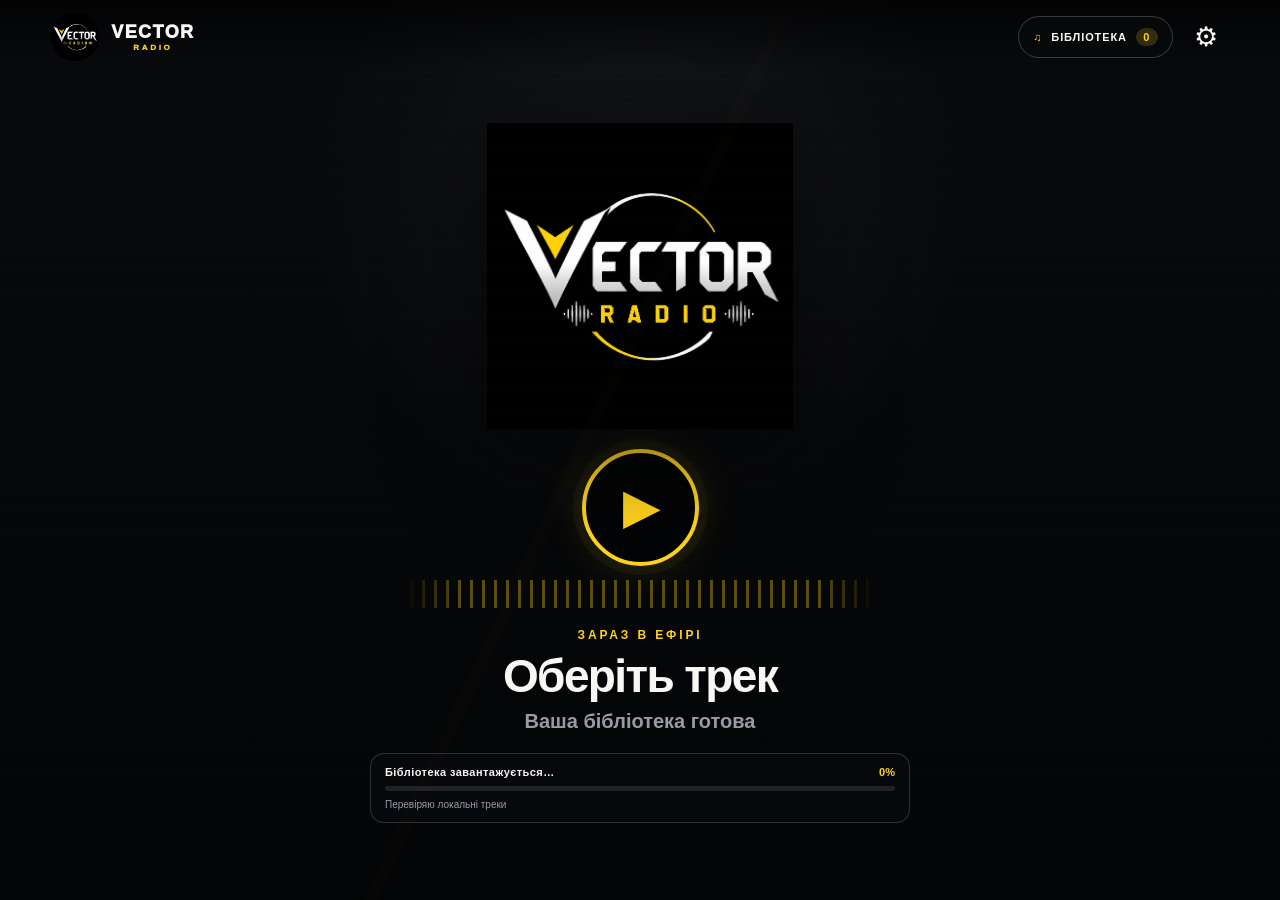
==== ui/index.html @ 93166ab9 "Show library and download status in Vector UI" ====
<!doctype html>
<html lang="uk"><head><meta charset="utf-8"><meta name="viewport" content="width=device-width,initial-scale=1">
<title>Vector Radio</title><link rel="stylesheet" href="style.css?v=auto"><link rel="stylesheet" href="library.css?v=auto"><link rel="stylesheet" href="radio-copy.css?v=auto"><link rel="stylesheet" href="vector.css?v=auto"></head>
<body class="vector-ui">
<div class="app">
  <header class="topbar">
    <button class="brand nav active" data-page="onair" aria-label="Головний екран">
      <img src="assets/vector-radio-logo.png" alt="Vector Radio">
      <span class="brand-text">VECTOR<span>RADIO</span></span>
    </button>
    <div class="top-actions">
      <button class="nav top-library-button" data-page="library" aria-label="Відкрити бібліотеку" title="Бібліотека і завантаження">
        <span class="library-note">♫</span>
        <span>Бібліотека</span>
        <strong id="topLibraryCount">0</strong>
      </button>
      <button class="nav settings-gear" data-page="settings" aria-label="Налаштування" title="Налаштування">⚙</button>
    </div>
  </header>

  <div class="layout">
    <aside class="menu">
      <button class="nav active" data-page="onair"><i>◉</i> ON AIR</button>
      <button class="nav" data-page="library"><i>♫</i> LIBRARY</button>
      <button class="nav" data-page="settings"><i>⚙</i> SETTINGS</button>
      <div class="mini-status">
        <div class="status-pill live"><span></span> STREAM ONLINE</div>
        <div class="status-pill">96 kbps</div>
        <div class="status-pill">44.1 kHz</div>
        <div class="status-pill">AI VOICE ACTIVE</div>
      </div>
    </aside>

    <main class="content">
      <section id="onair" class="page active">
        <div class="hero">
          <div class="hero-main">
            <img class="vector-logo" src="assets/vector-radio-logo.png" alt="Vector Radio">
            <div class="eyebrow">NOW PLAYING</div>
            <div class="play-info">
              <div class="label">Зараз в ефірі</div>
              <div class="track" id="nowTitle">Оберіть трек</div>
              <div class="meta" id="nowArtist">Ваша бібліотека готова</div>
            </div>
            <button class="nav main-library-status" data-page="library" aria-label="Відкрити бібліотеку та стан завантаження">
              <span class="main-library-head">
                <b id="mainDownloadTitle">Бібліотека завантажується…</b>
                <strong id="mainDownloadPercent">0%</strong>
              </span>
              <span class="main-download-meter"><i id="mainDownloadProgressBar"></i></span>
              <small id="mainDownloadDetails">Перевіряю локальні треки</small>
            </button>
            <div class="player-panel">
              <div class="progress" id="progress"><i></i></div>
              <div class="player-controls">
                <button class="round" id="prev">‹</button>
                <button class="round play" id="play">▶</button>
                <button class="round" id="next">›</button>
              </div>
              <div class="player-meta">
                <div class="times"><span id="elapsed">0:00</span><span>LIVE</span></div>
                <label class="volume-label">VOL <input id="volume" type="range" min="0" max="100" value="75"></label>
              </div>
            </div>
            <p class="sub">Професійний радіопродукт з AI ведучим, чергою треків і живим потоком.</p>
          </div>
          <div class="hero-side">
            <div class="record"><span class="record-tag" id="coverRank">LIVE</span></div>
            <div class="ai-panel">
              <div class="ai-panel-head">AI DJ STATUS</div>
              <ul>
                <li>● Voice ready</li>
                <li>● Queue prepared <span id="statusQueueCount">0</span> tracks</li>
                <li>● Story generated</li>
                <li>● Weather connected</li>
                <li id="safetyStatus">● Watchdog armed</li>
              </ul>
            </div>
          </div>
        </div>

        <div class="studio-grid">
          <section class="panel upcoming">
            <h3>Наступні треки</h3>
            <div class="minilist" id="queue"></div>
          </section>

          <section class="panel host-panel">
            <h3>AI Host</h3>
            <div class="script" id="intro">«Тут зʼявиться коротка підводка до наступного треку.»</div>
            <div class="quick">
              <button id="generate">✦ Нова підводка</button>
              <button id="shuffle">→ Skip segment</button>
              <button id="queueCorrection">! Виправлення</button>
              <button id="technicalPause">⚠ Техпауза</button>
            </div>
          </section>
        </div>

        <section class="panel rundown-panel">
          <div class="rundown-head">
            <div>
              <h3>Пілотна година · Rundown</h3>
              <p id="rundownMeta" class="hint">Завантажую ефірний годинник…</p>
            </div>
            <strong id="rundownAccuracy">HARD —</strong>
          </div>
          <div id="rundown" class="rundown-grid"></div>
        </section>
      </section>

      <section id="library" class="page">
        <div class="pageHeader">
          <div>
            <small>AI-БІБЛІОТЕКА</small>
            <h2>Бібліотека <sup id="libraryCount">0</sup></h2>
            <p id="aiLibraryStatus" class="libraryStatus">AI добирає відомі треки за стилем станції</p>
          </div>
          <button id="refreshAiLibrary" class="primary">↻ Оновити AI-бібліотеку</button>
        </div>
        <div class="libraryDashboard">
          <article class="libraryMonitor">
            <div class="monitorHead">
              <span>ПОШУК І ЗАВАНТАЖЕННЯ</span>
              <strong id="downloadProgressPercent">0%</strong>
            </div>
            <div class="downloadMeter" aria-label="Прогрес завантаження треку">
              <i id="downloadProgressBar"></i>
            </div>
            <p id="downloadProgressText">Очікую на пошук наступного треку</p>
            <small id="downloadProgressDetails">Автоматичне поповнення бібліотеки ввімкнено</small>
          </article>
          <article class="libraryMonitor librarySummary">
            <div class="monitorHead"><span>ЛОКАЛЬНО ГОТОВО</span><strong id="libraryReadyCount">0</strong></div>
            <p id="librarySizeText">0 треків · 0 Б</p>
            <small>Ці файли вже завантажені й можуть відтворюватися без повторного пошуку.</small>
          </article>
          <article class="libraryMonitor updateMonitor">
            <div class="monitorHead"><span>ОНОВЛЕННЯ ПРОГРАМИ</span><strong id="appVersionLabel">—</strong></div>
            <div class="downloadMeter"><i id="updateProgressBar"></i></div>
            <p id="updateProgressText">Перевіряю версію…</p>
            <button id="applyUpdate" class="updateButton" hidden>Встановити оновлення</button>
          </article>
        </div>
        <div class="table">
          <div class="tr th"><span>#</span><span>ТРЕК</span><span>ДЖЕРЕЛО</span><span>ТАЙМІНГ</span><span>STORY</span><span>ВИМОВА</span><span></span></div>
          <div id="trackTable"></div>
          <div class="loadMore"><button id="loadMore">Показати ще</button></div>
        </div>
      </section>

      <section id="settings" class="page">
        <div class="pageHeader">
          <div>
            <small>VECTOR RADIO</small>
            <h2>Налаштування</h2>
            <p class="hint">Лише ключі AI та музичний стиль станції.</p>
          </div>
          <div class="settingsSaveBox">
            <pre id="settingsLog" class="hint"></pre>
            <button id="saveSettings" class="primary">Зберегти</button>
          </div>
        </div>
        <div class="settingsGrid">
          <article class="simple-settings-card">
            <h3>API-ключі</h3>
            <p class="hint">Вставте вміст TXT або виберіть файл. Потрібен хоча б один ключ: NVIDIA чи OpenRouter.</p>
            <textarea id="apiTextInput" rows="5" spellcheck="false" placeholder="NVIDIA_API_KEY=nvapi-...&#10;OPENROUTER_API_KEY=sk-or-v1-..."></textarea>
            <div class="simple-actions">
              <label class="file-button" for="apiFileInput">Вибрати TXT</label>
              <input id="apiFileInput" type="file" accept=".txt,text/plain" hidden>
              <button id="importApiText" type="button">Перевірити й зберегти</button>
            </div>
            <p id="apiImportStatus" class="hint">Ключі зберігаються локально й не показуються повторно.</p>
            <details class="api-help">
              <summary>Де взяти API-ключі та який формат TXT?</summary>
              <p><a href="https://build.nvidia.com/" target="_blank" rel="noreferrer">NVIDIA API Catalog</a>: оберіть модель → <b>Get API Key</b>.</p>
              <p><a href="https://openrouter.ai/settings/keys" target="_blank" rel="noreferrer">OpenRouter Keys</a>: створіть звичайний API key для completions.</p>
              <pre>NVIDIA_API_KEY=nvapi-ваш_ключ
OPENROUTER_API_KEY=sk-or-v1-ваш_ключ</pre>
              <p>Можна залишити лише один рядок. Не додавайте цей TXT до Git.</p>
            </details>

            <h3>Стиль радіо</h3>
            <label>Жанр, епоха й настрій
              <textarea id="simpleStationPrompt" rows="5" placeholder="Наприклад: сучасний український alternative rock, енергійно, без попси й каверів"></textarea>
            </label>
            <p class="hint">Після зміни стилю AI-бібліотека перебудується; особистість ведучого Адама Вектора не змінюється.</p>
            <h3>Пошук треків</h3>
            <label>Автоматичне поповнення бібліотеки
              <select id="simpleDiscoveryEnabled" data-setting="dynamic_discovery_enabled">
                <option value="1">Увімкнено</option>
                <option value="0">Вимкнено — лише локальна музика</option>
              </select>
            </label>
            <p class="hint">Після встановлення патча пошук запускається автоматично. Vector Radio зберігає знайдені композиції локально; використовуйте лише дозволені вам джерела та дотримуйтеся умов відповідних сервісів.</p>
          </article>
          <article>
            <h3>Радіостанція</h3>
            <label>Назва<input data-setting="station_name"></label>
            <label>Імʼя ведучого<input data-setting="host_name"></label>
            <label>Ротація<select data-setting="rotation"><option value="random">По настрою без повторів</option><option value="weighted">Розумний настрій</option></select></label>
            <label>Ведучий говорить<select data-setting="host_every"><option value="1">Перед кожною піснею</option><option value="3">Кожні 3 треки</option><option value="5">Кожні 5 треків</option></select></label>
          </article>
          <article>
            <h3>NVIDIA NIM</h3>
            <label>NVIDIA API key<input type="password" data-setting="nvidia_api_key" placeholder="Автоматично з api.txt"></label>
            <label>Модель<input data-setting="nvidia_model"></label>
            <label>YouTube Data API key<input type="password" data-setting="youtube_api_key" placeholder="Автоматично з api.txt"></label>
            <p id="nvidiaStatus" class="hint">Перевіряю NVIDIA API key…</p>
            <p id="youtubeStatus" class="hint">Перевіряю YouTube API key…</p>
            <p class="hint">Hosted Qwen завершив роботу 27.07.2026, тому використовується доступний NVIDIA Nemotron. Якщо API недоступний, ефір озвучує коротку локальну резервну підводку.</p>
          </article>
        </div>
      </section>
    </main>
  </div>
</div>
<div id="toast" role="status" aria-live="polite"></div><script src="app.js?v=auto"></script>
</body></html>
---- ui/style.css ----
:root{
  --paper:#eee6d2;
  --ink:#11110f;
  --red:#d92e16;
  --red2:#ef4a23;
  --muted:#766e61;
  --line:#25231f;
  --panel:#e7deca;
  --panel-2:#2f2c29;
  --panel-dark:#11110f;
  --bg:#15120f;
  --text:#11110f;
  --accent:#d92e16;
  --accent-strong:#ef4a23;
  --card:#fff6e8;
  --shadow-sm:3px 3px 0 var(--ink);
  --shadow-md:5px 5px 0 var(--ink);
  --shadow-lg:8px 8px 0 var(--ink);
  --sans:'Inter','IBM Plex Sans','Segoe UI',Arial,sans-serif;
  --display:'Inter','IBM Plex Sans','Segoe UI',Arial,sans-serif;
}

*{box-sizing:border-box}
html,body{margin:0;height:100%;overflow:hidden;background:var(--bg);color:var(--ink);font-family:var(--sans)}
button,input,select,textarea{font:inherit}
button{color:inherit}

body{padding:14px;display:flex}
.app{
  width:min(1440px,100%);
  height:100%;
  margin:auto;
  background:var(--paper);
  border:5px solid var(--ink);
  box-shadow:0 24px 80px rgba(0,0,0,.6);
  position:relative;
  display:flex;
  flex-direction:column;
  overflow:hidden;
}
.app:before{
  content:"";
  position:absolute;
  inset:0;
  pointer-events:none;
  opacity:.17;
  background-image:repeating-linear-gradient(0deg,transparent 0 3px,#000 4px,transparent 5px),radial-gradient(circle at 20% 10%,rgba(0,0,0,.13) 0 1px,transparent 2px);
  mix-blend-mode:multiply;
  z-index:5;
}

/* ---- buttons: flat poster style, hard offset shadow on hover ---- */
.iconbtn,.livebtn,.menu .nav,.round,.primary,.quick button,.loadMore button,.badge{
  border:3px solid var(--ink);
  background:transparent;
  color:var(--ink);
  font-weight:900;
  text-transform:uppercase;
  cursor:pointer;
  transition:transform .12s ease,box-shadow .12s ease,background-color .12s ease,color .12s ease;
}
.iconbtn:hover,.livebtn:hover,.menu .nav:hover,.round:hover,.quick button:hover,.loadMore button:hover,.badge:hover{
  transform:translate(-2px,-2px);
  box-shadow:var(--shadow-sm);
}
.iconbtn:active,.livebtn:active,.round:active,.quick button:active,.loadMore button:active,.badge:active{
  transform:translate(0,0);
  box-shadow:none;
}

.topbar{
  flex:0 0 auto;
  height:60px;
  display:flex;
  align-items:center;
  justify-content:space-between;
  border-bottom:4px solid var(--ink);
  padding:0 20px;
  position:relative;
  z-index:2;
}
.brand{display:flex;align-items:center;gap:12px}
.mark{
  width:38px;height:24px;
  background:var(--red);
  clip-path:polygon(0 37%,62% 0,48% 32%,100% 18%,39% 100%,51% 55%);
  display:grid;
  place-items:center;
  color:#fff;
  font-weight:900;
}
.brand-text{font-weight:1000;letter-spacing:-1px;font-size:20px;text-transform:uppercase;line-height:1}
.brand-text span{display:block;font-size:9px;letter-spacing:.18em;color:var(--muted);margin-top:3px}
.top-actions{display:flex;align-items:center;gap:8px}
.iconbtn,.livebtn{
  height:36px;
  padding:0 14px;
  font-size:11px;
  letter-spacing:.04em;
}
.livebtn{background:var(--red);color:#fff;display:flex;align-items:center;gap:8px}
.livebtn span{width:7px;height:7px;border-radius:50%;background:#fff;display:inline-block;animation:pulse 1.4s infinite}
@keyframes pulse{0%,100%{opacity:1}50%{opacity:.25}}

.layout{flex:1;display:grid;grid-template-columns:188px minmax(0,1fr);min-height:0;position:relative;z-index:1}
.menu{display:flex;flex-direction:column;gap:8px;padding:14px 10px;background:var(--panel);border-right:4px solid var(--ink);width:188px;min-height:0}
.menu .nav{display:flex;align-items:center;gap:10px;padding:9px 12px;font-size:11px}
.menu .nav.active{background:var(--ink);color:var(--paper);transform:none;box-shadow:none}
.mini-status{margin-top:auto;display:grid;gap:6px;padding-top:10px;border-top:1px solid rgba(17,17,15,.18)}
.status-pill{display:flex;align-items:center;gap:8px;padding:8px 10px;border:2px solid var(--ink);background:#f7efe1;font-size:10px;font-weight:800;color:var(--ink)}
.status-pill.live span{display:inline-block;width:7px;height:7px;border-radius:50%;background:var(--red)}

.content{padding:16px 18px;display:flex;flex-direction:column;min-height:0;overflow:hidden}
.page{display:none;min-height:0}
.page.active{display:flex;flex-direction:column;min-height:0;height:100%;gap:14px}

#onair.page.active{display:grid;grid-template-rows:minmax(0,1.3fr) minmax(0,1fr);gap:14px;height:100%}

.hero{display:grid;grid-template-columns:1.3fr 0.9fr;gap:18px;position:relative;overflow:hidden;padding:18px 20px;border:3px solid var(--ink);background:linear-gradient(180deg,#f6efe5 0,#e8dac4 100%);min-height:0}
.hero-main{display:flex;flex-direction:column;gap:12px;z-index:1;min-height:0}
.hero-side{display:flex;flex-direction:column;justify-content:flex-start;align-items:center;gap:12px;position:relative;min-height:0}
.hero-side:before{content:"";position:absolute;right:-50px;top:-30px;width:230px;height:230px;border-radius:50%;background:repeating-conic-gradient(from 8deg,var(--red2) 0deg 12deg,transparent 12deg 28deg);opacity:.3;z-index:0;pointer-events:none}
.eyebrow{font-size:10px;font-weight:900;letter-spacing:.24em;text-transform:uppercase;color:var(--ink)}
.play-info{background:var(--card);border:3px solid var(--ink);box-shadow:var(--shadow-md);padding:14px 16px}
.play-info .label{font-size:10px;font-weight:900;letter-spacing:.18em;text-transform:uppercase;color:var(--muted)}
.play-info .track{margin-top:6px;font-size:clamp(18px,2vw,26px);line-height:1.08;font-weight:900;text-transform:none;letter-spacing:-.02em;color:var(--ink)}
.play-info .meta{margin-top:5px;font-size:13px;font-weight:800;color:var(--muted)}
.player-panel{display:grid;gap:12px;background:var(--card);border:3px solid var(--ink);box-shadow:var(--shadow-md);padding:14px 16px}
.player-controls{display:flex;align-items:center;justify-content:center;gap:14px}
.round{width:44px;height:44px;border-radius:50%;font-size:16px;display:grid;place-items:center;background:var(--paper);box-shadow:var(--shadow-sm)}
.player-controls .round.play{width:56px;height:56px;background:var(--ink);color:var(--paper);font-size:20px}
.player-meta{display:grid;grid-template-columns:auto 1fr;align-items:center;gap:16px}
.progress{height:8px;background:#e5d7c1;overflow:hidden;border:2px solid var(--ink)}
.progress i{display:block;width:0;height:100%;background:var(--ink);}
.times{display:flex;gap:10px;color:var(--ink);font-size:10px;letter-spacing:.1em;text-transform:uppercase}
.volume-label{display:flex;align-items:center;gap:10px;color:var(--ink);font-size:10px;font-weight:800}
.volume-label input{width:140px}
.sub{margin:0;font-size:11px;line-height:1.4;color:var(--muted);font-weight:700}
.record{width:clamp(96px,15vw,160px);aspect-ratio:1;border-radius:50%;background:radial-gradient(circle,#efe4c6 0 13%,#111 13.5% 16%,#eae0c8 16.5% 17.5%,#111 18% 100%);box-shadow:0 12px 24px rgba(0,0,0,.22);z-index:2;position:relative}
.record:before{content:"";position:absolute;inset:16%;border-radius:50%;background:repeating-radial-gradient(circle,#111 0 3px,#1c1c1b 4px,#111 7px);mask:radial-gradient(circle,transparent 0 21%,#000 22%);opacity:.75}
.record:after{content:"";position:absolute;width:10px;height:10px;border-radius:50%;background:#111;left:50%;top:50%;transform:translate(-50%,-50%)}
.record-tag{position:absolute;left:8px;top:8px;padding:5px 9px;background:var(--ink);color:var(--paper);font-size:9px;font-weight:900;letter-spacing:.14em;z-index:3}
.ai-panel{background:var(--card);border:3px solid var(--ink);box-shadow:var(--shadow-md);padding:14px 16px;display:flex;flex-direction:column;gap:10px;flex:1;min-height:0;width:100%;overflow-y:auto;position:relative;z-index:1}
.ai-panel-head{font-size:11px;font-weight:900;letter-spacing:.2em;text-transform:uppercase;color:var(--ink)}
.ai-panel ul{list-style:none;margin:0;padding:0;display:grid;gap:8px}
.ai-panel li{font-size:12px;font-weight:800;color:var(--ink)}

.studio-grid{display:grid;grid-template-columns:1.1fr 0.9fr;gap:14px;min-height:0}
.panel{background:var(--card);border:3px solid var(--ink);box-shadow:var(--shadow-md);padding:14px 16px;display:flex;flex-direction:column;min-height:0}
.panel h3{margin:0 0 10px;font-size:12px;font-weight:900;letter-spacing:.16em;text-transform:uppercase;color:var(--ink)}
.host-panel .script{margin-bottom:14px;border-left-color:var(--red)}
.quick{display:grid;grid-template-columns:1fr 1fr;gap:10px;margin-top:auto}
.quick button{min-height:52px;font-size:11px}
.quick button:hover{background:var(--ink);color:var(--paper)}
.bottom-strip{display:none}

.script{font-family:Georgia,serif;font-size:13px;line-height:1.45;font-weight:700;background:var(--card);border:2px solid rgba(17,17,15,.18);border-left:6px solid var(--red);padding:10px 12px}
.minilist{display:flex;flex-direction:column;gap:8px;flex:1;min-height:0;overflow-y:auto}
.queueItem{display:grid;grid-template-columns:26px 1fr auto;gap:10px;align-items:center;padding:8px 10px;border:2px solid var(--ink);background:var(--card)}
.queueItem .num{font-weight:900;font-size:11px}
.queueItem b{display:block;font-size:12px;text-transform:uppercase}
.queueItem small{display:block;color:var(--muted);font-weight:700;font-size:10px;margin-top:2px}
.queueItem button{width:30px;height:30px;border-radius:50%;border:2px solid var(--ink);background:transparent;font-size:11px;cursor:pointer;transition:transform .12s ease,background-color .12s ease,color .12s ease}
.queueItem button:hover{background:var(--ink);color:var(--paper)}

.rundown-panel{margin-top:14px;min-height:0}
.rundown-head{display:flex;justify-content:space-between;gap:18px;align-items:flex-start;margin-bottom:10px}
.rundown-head h3{margin-bottom:3px}
.rundown-head p{margin:0}
.rundown-head strong{font-size:10px;letter-spacing:.1em;border:2px solid var(--ink);padding:5px 8px;white-space:nowrap}
.rundown-grid{display:grid;grid-template-columns:repeat(4,minmax(0,1fr));gap:8px}
.rundown-item{position:relative;border:2px solid rgba(17,17,15,.24);background:var(--card);padding:8px 9px;min-height:74px}
.rundown-item.current{border-color:var(--red);box-shadow:inset 4px 0 0 var(--red)}
.rundown-item.hard::after{content:'HARD';position:absolute;top:6px;right:6px;font-size:8px;font-weight:900;color:var(--red);letter-spacing:.1em}
.rundown-item time{font:900 10px/1 var(--mono,monospace);color:var(--red)}
.rundown-item b{display:block;padding-right:35px;margin-top:5px;font-size:10px;text-transform:uppercase}
.rundown-item small{display:block;margin-top:4px;color:var(--muted);font-size:9px;line-height:1.25}
.rundown-item .event{color:var(--ink);font-weight:900}
@media(max-width:900px){.rundown-grid{grid-template-columns:repeat(2,minmax(0,1fr))}}
@media(max-width:560px){.rundown-grid{grid-template-columns:1fr}}

.pageHeader{display:flex;align-items:flex-end;justify-content:space-between;gap:20px;flex:0 0 auto}
.pageHeader small{color:var(--muted);letter-spacing:.16em;font-size:9px;text-transform:uppercase}
.pageHeader h2{margin:0;font-size:26px;line-height:1.05;text-transform:uppercase;letter-spacing:-.05em}
.pageHeader p{margin:6px 0 0;color:var(--muted);font-size:12px;max-width:660px}

.settingsSaveBox{display:flex;flex-direction:column;align-items:flex-end;gap:6px}
#settingsLog{margin:0;max-width:360px;max-height:110px;overflow:auto;white-space:pre-wrap;font:11px/1.4 var(--sans,monospace);color:var(--muted);text-align:left;background:transparent}
#settingsLog:empty{display:none}

.sectionHead{display:flex;align-items:end;justify-content:space-between;margin-bottom:16px}
.sectionHead h2{margin:5px 0 0;font:800 32px/1 var(--display);letter-spacing:-.06em}
.sectionHead sup{color:var(--muted);font:600 12px var(--sans);vertical-align:top}
.libraryStatus{max-width:760px;margin:6px 0 0;color:var(--muted);font-size:11px;line-height:1.4}.libraryStatus.busy{color:var(--accent-strong)}.libraryStatus.error{color:#b21f1f}

.primary{padding:10px 16px!important;border:3px solid var(--ink)!important;background:var(--red)!important;color:#fff!important;font-weight:900!important;text-transform:uppercase;cursor:pointer;box-shadow:var(--shadow-sm)!important;transition:transform .12s ease,box-shadow .12s ease!important}
.primary:hover:not(:disabled){transform:translate(-2px,-2px);box-shadow:var(--shadow-md)!important}
.primary:active:not(:disabled){transform:translate(0,0);box-shadow:none!important}
.primary:disabled{cursor:wait;opacity:.65}

.table{flex:1;min-height:0;overflow-y:auto;border:3px solid var(--ink);background:var(--card)}
.tr{display:grid;align-items:center;gap:10px;padding:9px 14px;border-bottom:1px solid rgba(17,17,15,.16);font-size:12px}
.tr:last-child{border-bottom:0}
.tr.th{position:sticky;top:0;z-index:1;background:var(--ink);color:var(--paper);font-weight:900;text-transform:uppercase;font-size:10px;letter-spacing:.06em;padding:10px 14px}
.tr .track b{display:block;font-size:12px;text-transform:none}
.tr .track small{display:block;color:var(--muted);font-size:10px;font-weight:700;margin-top:2px}
.badge{padding:6px 9px;font-size:9px;letter-spacing:.02em;white-space:nowrap}
.badge.ready{background:var(--ink);color:var(--paper)}
.loadMore{padding:10px;text-align:center;flex:0 0 auto}
.loadMore button{padding:8px 18px;font-size:11px}

.settingsGrid{flex:1;min-height:0;overflow-y:auto;display:grid;grid-template-columns:1fr 1fr;gap:14px;align-content:start}
.settingsGrid article{padding:16px 18px;background:var(--card);border:3px solid var(--ink);box-shadow:var(--shadow-md)}
.settingsGrid h3{margin:0 0 14px;font:900 15px var(--sans);letter-spacing:-.02em;text-transform:uppercase;color:var(--ink)}
.settingsGrid label{display:grid;gap:6px;margin:11px 0;color:var(--ink);font-size:12px;font-weight:700}
.settingsGrid output{color:var(--accent-strong);font-weight:900}
.settingsGrid input,.settingsGrid select,.settingsGrid textarea,textarea{width:100%;padding:9px 10px;border:2px solid var(--ink);background:#fff9ee;color:var(--ink);font:12px var(--sans);outline:none}
.settingsGrid input:focus,.settingsGrid select:focus,.settingsGrid textarea:focus{border-color:var(--red);box-shadow:0 0 0 3px rgba(217,46,22,.14)}
input[type=range]{padding:0;accent-color:var(--red)}
.hint{padding-top:10px;border-top:1px solid #d2c5ae;color:var(--muted);font-size:11px;line-height:1.5}

#toast{position:fixed;left:50%;bottom:22px;transform:translate(-50%,16px);background:var(--ink);color:var(--paper);padding:11px 18px;border:3px solid var(--ink);font-weight:900;font-size:11px;text-transform:uppercase;letter-spacing:.04em;opacity:0;pointer-events:none;transition:.22s ease;z-index:50;box-shadow:var(--shadow-md)}
#toast.show{opacity:1;transform:translate(-50%,0)}

@media(max-width:1120px){
  #onair.page.active{grid-template-rows:minmax(0,1.15fr) minmax(0,1fr)}
  .hero{grid-template-columns:1fr;overflow-y:auto}
  .hero-side{flex-direction:row;align-items:center}
  .record{width:90px}
  .ai-panel{max-height:none}
  .studio-grid{grid-template-columns:1fr}
  .settingsGrid{grid-template-columns:1fr}
}
@media(max-width:900px){
  body{padding:8px}
  .app{border-width:3px}
  .topbar{padding:0 12px}
  .brand-text{font-size:17px}
  .layout{grid-template-columns:1fr}
  .menu{flex-direction:row;overflow-x:auto;padding:10px;gap:8px;width:auto}
  .menu .nav{flex:1 0 auto;min-width:110px}
  .mini-status{display:none}
}
---- ui/library.css ----
.sectionHead sup {
  color: var(--muted);
  font: 500 12px Manrope, sans-serif;
  vertical-align: top;
}

.libraryDashboard {
  display: grid;
  grid-template-columns: minmax(260px, 1.35fr) minmax(190px, .75fr) minmax(230px, .9fr);
  gap: 10px;
  flex: 0 0 auto;
}

.libraryMonitor {
  min-width: 0;
  padding: 11px 12px;
  color: var(--ink);
  background: var(--card);
  border: 3px solid var(--ink);
  box-shadow: var(--shadow-sm);
}

.monitorHead {
  display: flex;
  align-items: center;
  justify-content: space-between;
  gap: 12px;
  font-size: 9px;
  font-weight: 900;
  letter-spacing: .08em;
}

.monitorHead strong {
  color: var(--red);
  white-space: nowrap;
}

.downloadMeter {
  height: 8px;
  margin: 9px 0 7px;
  overflow: hidden;
  background: #e5d7c1;
  border: 2px solid var(--ink);
}

.downloadMeter i {
  display: block;
  width: 0;
  height: 100%;
  background: var(--red);
  transition: width .25s ease;
}

.libraryMonitor p {
  margin: 0;
  overflow: hidden;
  font-size: 11px;
  font-weight: 800;
  line-height: 1.35;
  text-overflow: ellipsis;
  white-space: nowrap;
}

.libraryMonitor small {
  display: block;
  margin-top: 4px;
  color: var(--muted);
  font-size: 9px;
  line-height: 1.35;
}

.updateButton {
  width: 100%;
  margin-top: 7px;
  padding: 7px 9px;
  color: #fff;
  background: var(--red);
  border: 2px solid var(--ink);
  font-size: 9px;
  font-weight: 900;
  text-transform: uppercase;
  cursor: pointer;
}

.updateButton[hidden] { display: none; }

@media (max-width: 1120px) {
  .libraryDashboard { grid-template-columns: 1fr 1fr; }
  .updateMonitor { grid-column: 1 / -1; }
}

@media (max-width: 700px) {
  .libraryDashboard { grid-template-columns: 1fr; }
  .updateMonitor { grid-column: auto; }
}

.loadMore {
  padding: 16px;
  text-align: center;
  border-top: 1px solid var(--line);
}

.loadMore button {
  padding: 9px 20px;
  color: #d9dde0;
  background: #1c2228;
  border: 1px solid #303842;
  border-radius: 6px;
  cursor: pointer;
}

.loadMore button[hidden] {
  display: none;
}

#playerWrap {
  position: absolute;
  inset: 0;
  z-index: 4;
  width: auto;
  height: auto;
  opacity: 0;
  pointer-events: none;
  background: #000;
  transition: opacity .25s;
}

#playerWrap.active {
  opacity: 1;
  pointer-events: auto;
}

#playerWrap iframe {
  width: 100%;
  height: 100%;
  border: 0;
}

.cover:has(#playerWrap.active)::after,
.cover:has(#playerWrap.active) > .orb,
.cover:has(#playerWrap.active) > #coverRank {
  opacity: 0;
  pointer-events: none;
}
---- ui/radio-copy.css ----
.tr {
  grid-template-columns: 52px minmax(220px, 1fr) 112px 100px 100px 105px 82px;
}

@media (max-width: 900px) {
  .tr {
    grid-template-columns: 40px 1fr 90px 80px;
  }

  .tr > :nth-child(4),
  .tr > :nth-child(5),
  .tr > :nth-child(6) {
    display: none;
  }
}
---- ui/vector.css ----
:root {
  --vector-bg: #050607;
  --vector-panel: #0d0f12;
  --vector-line: #252a31;
  --vector-text: #f7f7f4;
  --vector-muted: #969ca5;
  --vector-yellow: #ffd21c;
  --vector-yellow-soft: rgba(255, 210, 28, .18);
}

html,
body.vector-ui {
  min-width: 0;
  background: var(--vector-bg);
  color: var(--vector-text);
}

body.vector-ui {
  padding: 0;
  background:
    radial-gradient(circle at 50% 22%, rgba(255, 255, 255, .055), transparent 35%),
    linear-gradient(180deg, #080a0d 0%, #030405 100%);
}

.vector-ui .app {
  width: 100%;
  height: 100%;
  max-width: none;
  border: 0;
  box-shadow: none;
  background: transparent;
}

.vector-ui .app::before {
  opacity: .16;
  mix-blend-mode: screen;
  background-image:
    linear-gradient(115deg, transparent 0 46%, rgba(255, 210, 28, .05) 46.2% 46.8%, transparent 47%),
    repeating-linear-gradient(0deg, transparent 0 4px, rgba(255, 255, 255, .015) 5px, transparent 6px);
}

.vector-ui .topbar {
  height: 74px;
  padding: 10px clamp(18px, 4vw, 54px);
  border: 0;
  background: linear-gradient(180deg, rgba(0, 0, 0, .72), transparent);
  z-index: 10;
}

.vector-ui .brand {
  appearance: none;
  border: 0;
  background: transparent;
  color: var(--vector-text);
  padding: 0;
  cursor: pointer;
}

.vector-ui .brand img {
  width: 48px;
  height: 48px;
  object-fit: cover;
  border-radius: 50%;
}

.vector-ui .brand-text {
  color: var(--vector-text);
  letter-spacing: .08em;
  font-size: 18px;
}

.vector-ui .brand-text span {
  color: var(--vector-yellow);
  letter-spacing: .34em;
  font-size: 8px;
}

.vector-ui .settings-gear {
  width: 46px;
  height: 46px;
  display: grid;
  place-items: center;
  border: 1px solid transparent;
  border-radius: 50%;
  background: transparent;
  color: var(--vector-text);
  font-size: 27px;
  line-height: 1;
  cursor: pointer;
  transition: color .18s ease, border-color .18s ease, transform .18s ease;
}

.vector-ui .settings-gear:hover,
.vector-ui .settings-gear.active {
  color: var(--vector-yellow);
  border-color: var(--vector-yellow);
  transform: rotate(20deg);
}

.vector-ui .top-actions {
  display: flex;
  align-items: center;
  gap: 10px;
}

.vector-ui .top-library-button {
  min-height: 42px;
  display: inline-flex;
  align-items: center;
  gap: 9px;
  padding: 0 14px;
  border: 1px solid rgba(255, 255, 255, .2);
  border-radius: 999px;
  background: rgba(8, 10, 12, .7);
  color: var(--vector-text);
  font-size: 11px;
  font-weight: 900;
  letter-spacing: .08em;
  text-transform: uppercase;
  cursor: pointer;
}

.vector-ui .top-library-button .library-note,
.vector-ui .top-library-button strong {
  color: var(--vector-yellow);
}

.vector-ui .top-library-button strong {
  min-width: 22px;
  padding: 3px 6px;
  border-radius: 999px;
  background: var(--vector-yellow-soft);
  text-align: center;
}

.vector-ui .top-library-button:hover,
.vector-ui .top-library-button.active {
  border-color: var(--vector-yellow);
  color: var(--vector-yellow);
}

.vector-ui .layout {
  display: block;
  min-height: 0;
}

.vector-ui .menu {
  display: none;
}

.vector-ui .content {
  height: 100%;
  padding: 0 clamp(18px, 4vw, 54px) 28px;
}

.vector-ui #onair.page.active {
  display: block;
  height: 100%;
}

.vector-ui .hero {
  display: block;
  width: 100%;
  height: 100%;
  padding: clamp(8px, 2vh, 24px) 18px 18px;
  overflow-y: auto;
  border: 0;
  background: transparent;
}

.vector-ui .hero-main {
  width: min(760px, 100%);
  min-height: 100%;
  margin: 0 auto;
  display: flex;
  align-items: center;
  justify-content: center;
  gap: clamp(12px, 2.2vh, 25px);
  text-align: center;
}

.vector-ui .vector-logo {
  display: block;
  order: 1;
  width: min(610px, 77vw);
  max-height: 34vh;
  object-fit: contain;
  filter: drop-shadow(0 20px 48px rgba(0, 0, 0, .64));
}

.vector-ui .eyebrow,
.vector-ui .sub,
.vector-ui .hero-side,
.vector-ui .studio-grid,
.vector-ui .rundown-panel {
  display: none !important;
}

.vector-ui .player-panel {
  order: 2;
  width: min(540px, 92vw);
  padding: 0;
  display: flex;
  flex-direction: column;
  align-items: center;
  gap: 14px;
  border: 0;
  background: transparent;
  box-shadow: none;
}

.vector-ui .player-controls {
  order: 1;
}

.vector-ui .player-controls #prev,
.vector-ui .player-controls #next,
.vector-ui .player-meta {
  display: none;
}

.vector-ui .player-controls .round.play {
  width: clamp(88px, 13vh, 122px);
  height: clamp(88px, 13vh, 122px);
  border: 4px solid var(--vector-yellow);
  border-radius: 50%;
  background: rgba(0, 0, 0, .55);
  color: var(--vector-yellow);
  box-shadow: 0 0 0 9px rgba(255, 210, 28, .04), 0 0 46px rgba(255, 210, 28, .14);
  font-size: clamp(30px, 5vh, 46px);
  padding-left: 7px;
  transition: transform .18s ease, background .18s ease, box-shadow .18s ease;
}

.vector-ui .player-controls .round.play:hover {
  transform: scale(1.045);
  background: var(--vector-yellow);
  color: #08090a;
  box-shadow: 0 0 58px rgba(255, 210, 28, .27);
}

.vector-ui .progress {
  order: 2;
  width: min(470px, 78vw);
  height: 28px;
  border: 0;
  background:
    repeating-linear-gradient(90deg, transparent 0 5px, rgba(255, 210, 28, .35) 5px 8px, transparent 8px 12px);
  mask-image: linear-gradient(90deg, transparent, #000 12%, #000 88%, transparent);
  overflow: hidden;
}

.vector-ui .progress i {
  height: 100%;
  background:
    repeating-linear-gradient(90deg, transparent 0 5px, var(--vector-yellow) 5px 8px, transparent 8px 12px);
  box-shadow: none;
}

.vector-ui .play-info {
  order: 3;
  width: min(720px, 94vw);
  padding: 0 12px;
  border: 0;
  background: transparent;
  box-shadow: none;
}

.vector-ui .play-info .label {
  color: var(--vector-yellow);
  font-size: 12px;
  letter-spacing: .24em;
}

.vector-ui .play-info .track {
  margin-top: 10px;
  color: var(--vector-text);
  font-size: clamp(24px, 4vw, 46px);
  font-weight: 900;
  letter-spacing: -.035em;
  text-wrap: balance;
}

.vector-ui .play-info .meta {
  margin-top: 8px;
  color: var(--vector-muted);
  font-size: clamp(14px, 2vw, 20px);
  font-weight: 700;
}

.vector-ui .main-library-status {
  order: 4;
  width: min(540px, 92vw);
  padding: 12px 14px;
  display: grid;
  gap: 8px;
  border: 1px solid rgba(255, 255, 255, .16);
  border-radius: 14px;
  background: rgba(8, 10, 12, .78);
  color: var(--vector-text);
  text-align: left;
  cursor: pointer;
  transition: border-color .18s ease, background .18s ease;
}

.vector-ui .main-library-status:hover,
.vector-ui .main-library-status.busy {
  border-color: var(--vector-yellow);
  background: rgba(14, 16, 18, .94);
}

.vector-ui .main-library-head {
  display: flex;
  align-items: center;
  justify-content: space-between;
  gap: 12px;
}

.vector-ui .main-library-head b {
  overflow: hidden;
  font-size: 11px;
  letter-spacing: .04em;
  text-overflow: ellipsis;
  white-space: nowrap;
}

.vector-ui .main-library-head strong {
  color: var(--vector-yellow);
  font-size: 11px;
}

.vector-ui .main-download-meter {
  height: 5px;
  overflow: hidden;
  border-radius: 999px;
  background: rgba(255, 255, 255, .1);
}

.vector-ui .main-download-meter i {
  display: block;
  width: 0;
  height: 100%;
  border-radius: inherit;
  background: var(--vector-yellow);
  box-shadow: 0 0 16px rgba(255, 210, 28, .42);
  transition: width .25s ease;
}

.vector-ui .main-library-status small {
  overflow: hidden;
  color: var(--vector-muted);
  font-size: 10px;
  text-overflow: ellipsis;
  white-space: nowrap;
}

.vector-ui #library.page.active {
  width: min(1280px, 100%);
  height: 100%;
  margin: 0 auto;
  padding: 16px 0 30px;
  color: var(--vector-text);
}

.vector-ui #library .pageHeader small,
.vector-ui #library .pageHeader h2 {
  color: var(--vector-text);
}

.vector-ui #library .pageHeader small,
.vector-ui #library .pageHeader sup {
  color: var(--vector-yellow);
}

.vector-ui #library .pageHeader p,
.vector-ui #library .libraryMonitor small {
  color: var(--vector-muted);
}

.vector-ui #library .primary,
.vector-ui #library .updateButton {
  border-color: var(--vector-yellow) !important;
  border-radius: 10px;
  background: var(--vector-yellow) !important;
  color: #070809 !important;
  box-shadow: none !important;
}

.vector-ui #library .libraryMonitor {
  border: 1px solid var(--vector-line);
  border-radius: 14px;
  background: rgba(13, 15, 18, .92);
  color: var(--vector-text);
  box-shadow: none;
}

.vector-ui #library .downloadMeter {
  border: 0;
  border-radius: 999px;
  background: rgba(255, 255, 255, .1);
}

.vector-ui #library .downloadMeter i {
  background: var(--vector-yellow);
}

.vector-ui #library .table {
  border: 1px solid var(--vector-line);
  border-radius: 14px;
  background: rgba(9, 11, 13, .9);
}

.vector-ui #library .tr {
  border-bottom-color: var(--vector-line);
  color: var(--vector-text);
}

.vector-ui #library .tr.th {
  background: #111419;
  color: var(--vector-muted);
}

.vector-ui #library .tr .track small {
  color: var(--vector-muted);
}

.vector-ui #library .badge,
.vector-ui #library .tr > button {
  border: 1px solid var(--vector-line);
  border-radius: 8px;
  background: transparent;
  color: var(--vector-text);
}

.vector-ui #library .badge.ready {
  border-color: rgba(255, 210, 28, .38);
  background: var(--vector-yellow-soft);
  color: var(--vector-yellow);
}

.vector-ui #settings.page.active {
  display: flex;
  width: min(820px, 100%);
  margin: 0 auto;
  padding: 20px 0 36px;
}

.vector-ui #settings .pageHeader {
  align-items: flex-start;
}

.vector-ui #settings .pageHeader small,
.vector-ui #settings .pageHeader h2,
.vector-ui #settings .pageHeader p,
.vector-ui #settings .settingsSaveBox {
  color: var(--vector-text);
}

.vector-ui #settings .pageHeader small {
  color: var(--vector-yellow);
}

.vector-ui #settings .settingsSaveBox .primary {
  border-color: var(--vector-yellow) !important;
  background: var(--vector-yellow) !important;
  color: #090a0b !important;
  box-shadow: none !important;
}

.vector-ui .settingsGrid {
  display: block;
  padding: 3px 4px 24px;
}

.vector-ui .settingsGrid > article:not(.simple-settings-card) {
  display: none !important;
}

.vector-ui .settingsGrid .simple-settings-card {
  display: block;
  padding: clamp(20px, 4vw, 34px);
  border: 1px solid var(--vector-line);
  border-radius: 22px;
  background: rgba(13, 15, 18, .93);
  color: var(--vector-text);
  box-shadow: 0 28px 70px rgba(0, 0, 0, .34);
}

.vector-ui .simple-settings-card h3 {
  margin: 0 0 12px;
  color: var(--vector-text);
  font-size: 16px;
  letter-spacing: .08em;
}

.vector-ui .simple-settings-card h3:not(:first-child) {
  margin-top: 30px;
  padding-top: 28px;
  border-top: 1px solid var(--vector-line);
}

.vector-ui .settingsGrid .simple-settings-card label,
.vector-ui .settingsGrid .simple-settings-card .hint {
  color: var(--vector-muted);
}

.vector-ui .settingsGrid .simple-settings-card textarea,
.vector-ui .settingsGrid .simple-settings-card select {
  min-height: 112px;
  resize: vertical;
  border: 1px solid var(--vector-line);
  border-radius: 12px;
  background: #070809;
  color: var(--vector-text);
  font: 13px/1.55 Consolas, 'Cascadia Mono', monospace;
  caret-color: var(--vector-yellow);
}

.vector-ui .settingsGrid .simple-settings-card select {
  min-height: 46px;
  font-family: Inter, system-ui, sans-serif;
}

.vector-ui .settingsGrid .simple-settings-card textarea:focus,
.vector-ui .settingsGrid .simple-settings-card select:focus {
  border-color: var(--vector-yellow);
  box-shadow: 0 0 0 3px var(--vector-yellow-soft);
}

.vector-ui .simple-actions {
  display: flex;
  flex-wrap: wrap;
  gap: 10px;
  margin-top: 12px;
}

.vector-ui .simple-actions button,
.vector-ui .file-button {
  min-height: 42px;
  display: inline-flex !important;
  align-items: center;
  justify-content: center;
  margin: 0 !important;
  padding: 0 16px;
  border: 1px solid var(--vector-yellow);
  border-radius: 10px;
  background: transparent;
  color: var(--vector-yellow) !important;
  font-size: 12px !important;
  font-weight: 900 !important;
  cursor: pointer;
}

.vector-ui .simple-actions #importApiText {
  background: var(--vector-yellow);
  color: #08090a !important;
}

.vector-ui .api-help {
  margin-top: 16px;
  padding: 14px 16px;
  border: 1px solid var(--vector-line);
  border-radius: 12px;
  color: var(--vector-muted);
  font-size: 12px;
  line-height: 1.55;
}

.vector-ui .api-help summary {
  color: var(--vector-text);
  font-weight: 800;
  cursor: pointer;
}

.vector-ui .api-help a {
  color: var(--vector-yellow);
}

.vector-ui .api-help pre {
  overflow-x: auto;
  padding: 12px;
  border-radius: 8px;
  background: #050607;
  color: var(--vector-text);
}

.vector-ui #toast {
  border: 1px solid var(--vector-yellow);
  border-radius: 12px;
  background: #0b0d0f;
  color: var(--vector-text);
  box-shadow: 0 16px 50px rgba(0, 0, 0, .48);
}

@media (max-height: 720px) {
  .vector-ui .vector-logo { max-height: 27vh; }
  .vector-ui .hero-main { gap: 10px; }
  .vector-ui .player-controls .round.play { width: 82px; height: 82px; }
  .vector-ui .main-library-status { padding-block: 9px; }
}

@media (max-width: 640px) {
  .vector-ui .topbar { padding-inline: 16px; }
  .vector-ui .brand-text { display: none; }
  .vector-ui .top-library-button > span:not(.library-note) { display: none; }
  .vector-ui .top-library-button { padding-inline: 12px; }
  .vector-ui .content { padding-inline: 8px; }
  .vector-ui .hero { padding-inline: 0; }
  .vector-ui #settings .pageHeader { padding-inline: 8px; }
  .vector-ui #settings .pageHeader h2 { font-size: 22px; }
  .vector-ui #settings .settingsSaveBox { align-self: flex-start; }
  .vector-ui #library .pageHeader { align-items: flex-start; }
  .vector-ui #library .pageHeader .primary { padding-inline: 10px !important; font-size: 10px; }
}
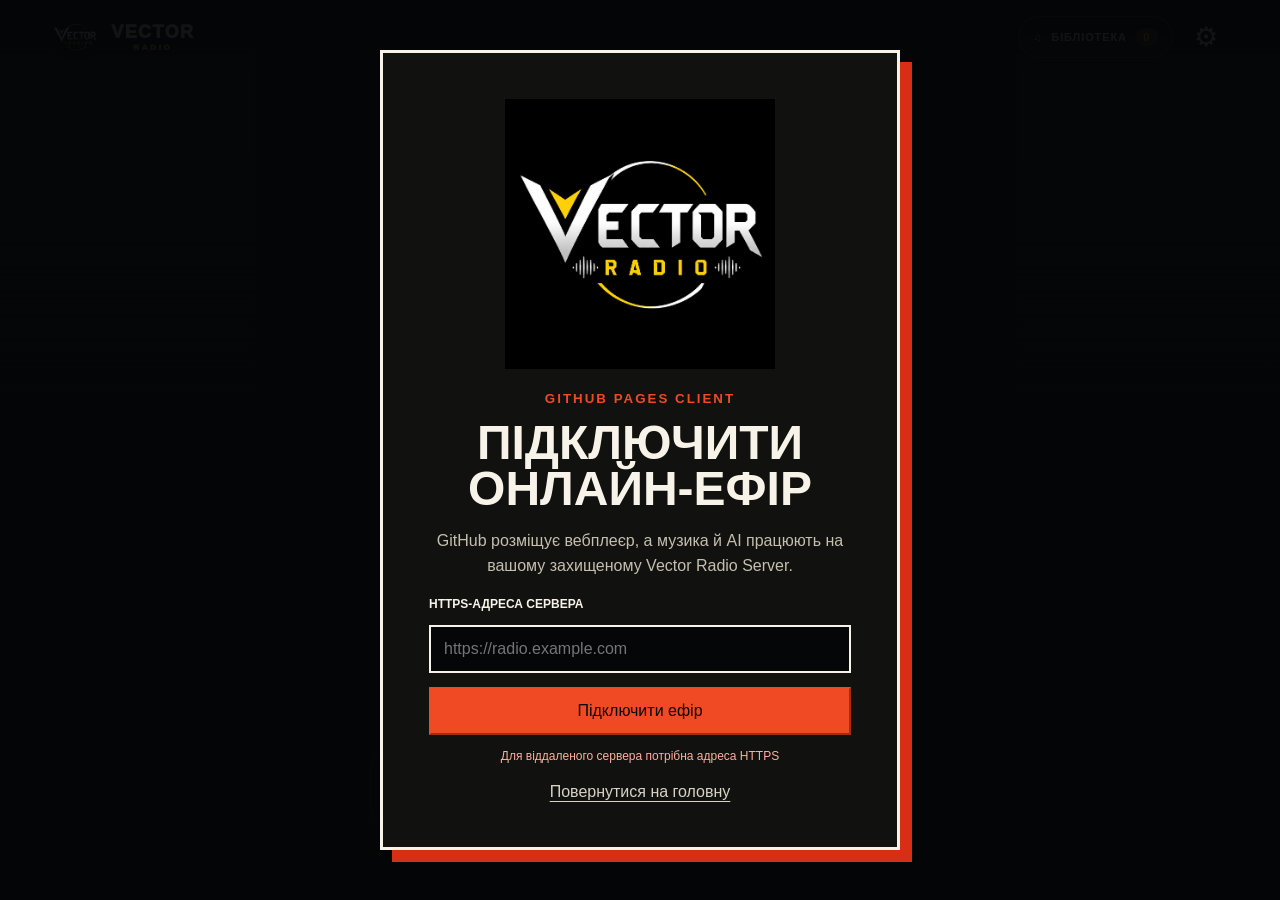
==== commit b35a1b32: "Add GitHub Pages online radio client" ====
--- a/ui/index.html
+++ b/ui/index.html
@@ -1,6 +1,7 @@
 <!doctype html>
 <html lang="uk"><head><meta charset="utf-8"><meta name="viewport" content="width=device-width,initial-scale=1">
-<title>Vector Radio</title><link rel="stylesheet" href="style.css?v=auto"><link rel="stylesheet" href="library.css?v=auto"><link rel="stylesheet" href="radio-copy.css?v=auto"><link rel="stylesheet" href="vector.css?v=auto"></head>
+<meta name="theme-color" content="#050607"><meta name="mobile-web-app-capable" content="yes"><meta name="apple-mobile-web-app-capable" content="yes">
+<title>Vector Radio</title><link rel="icon" href="assets/vector-radio-logo.png"><link rel="manifest" href="manifest.webmanifest"><link rel="stylesheet" href="style.css?v=auto"><link rel="stylesheet" href="library.css?v=auto"><link rel="stylesheet" href="radio-copy.css?v=auto"><link rel="stylesheet" href="vector.css?v=auto"><link rel="stylesheet" href="boombox.css?v=auto"></head>
 <body class="vector-ui">
 <div class="app">
   <header class="topbar">
@@ -33,6 +34,97 @@
 
     <main class="content">
       <section id="onair" class="page active">
+        <section class="boombox-shell" id="boomboxInterface" aria-label="Інтерфейс магнітоли">
+          <div class="boombox-cabinet" id="boomboxPlayer">
+            <div class="boombox-brandline">
+              <span class="boombox-wordmark">VECTOR <b>STEREO</b></span>
+              <span class="boombox-model">DIGITAL SYNTHESIZER · XR-1047</span>
+              <time id="boomboxClock">--:--</time>
+            </div>
+
+            <div class="boombox-face">
+              <aside class="boombox-power-strip" aria-label="Живлення">
+                <span class="boombox-label">POWER</span>
+                <button id="boomboxPower" class="boombox-power" type="button" aria-label="Увімкнути або призупинити ефір" aria-pressed="false"><i></i></button>
+                <span class="boombox-label phones-label">PHONES</span>
+                <span class="boombox-jack" aria-hidden="true"></span>
+                <span class="boombox-channel">L — ◉ — R</span>
+              </aside>
+
+              <section class="cassette-deck" aria-label="Касетна дека">
+                <div class="cassette-window">
+                  <div class="cassette-tape" id="boomboxCassette">
+                    <div class="cassette-label">
+                      <span class="cassette-side" id="boomboxCassetteSide">A</span>
+                      <span class="cassette-cover-art" id="boomboxCassetteCover" aria-hidden="true"><img id="boomboxCassetteCoverImage" alt="" referrerpolicy="no-referrer"><i id="boomboxCassetteCoverFallback">VR</i></span>
+                      <span class="cassette-title" id="boomboxCassetteTitle">VECTOR RADIO</span>
+                    </div>
+                    <div class="cassette-reels" aria-hidden="true">
+                      <span class="cassette-reel left"><i></i></span>
+                      <span class="cassette-tape-path"></span>
+                      <span class="cassette-reel right"><i></i></span>
+                    </div>
+                    <div class="cassette-meta"><span class="cassette-artist" id="boomboxCassetteArtist">LOCAL BROADCAST</span><span id="boomboxTapeCounter">TRACK 01</span></div>
+                  </div>
+                </div>
+                <div class="deck-caption"><b>STEREO CASSETTE DECK</b><span>SOFT TOUCH MECHANISM / FULL AUTO STOP</span></div>
+              </section>
+
+              <section class="tuner-section" aria-label="Цифровий тюнер">
+                <div class="tuner-display">
+                  <div class="tuner-topline"><span><i class="stereo-led" id="boomboxStereoLed"></i> FM STEREO</span><span id="boomboxSourceLabel">RADIO</span></div>
+                  <div class="tuner-readout sixteen-segment-panel">
+                    <span class="fm-mark" id="boomboxBandLabel">FM</span>
+                    <div class="sixteen-segment-frequency" id="boomboxFrequency" role="img" aria-label="104.7"></div>
+                    <span class="mhz" id="boomboxFrequencyUnit">MHz</span>
+                    <div class="signal-meter" aria-label="Рівень сигналу">
+                      <small>SIGNAL</small>
+                      <span><i></i><i></i><i></i><i></i><i></i><i></i><i></i></span>
+                    </div>
+                  </div>
+                  <div class="tuner-now-playing">
+                    <span class="play-indicator" id="boomboxPlayIndicator" aria-hidden="true">▶</span>
+                    <div class="sixteen-segment-marquee-wrap">
+                      <div class="sixteen-segment-marquee" id="boomboxSegmentMarquee" role="img" aria-label="Оберіть трек — Ваша бібліотека готова"></div>
+                      <span class="segment-copy-accessible" aria-live="polite"><b id="boomboxTitle">Оберіть трек</b><small id="boomboxArtist">Ваша бібліотека готова</small></span>
+                    </div>
+                    <time><span id="boomboxElapsed">0:00</span> / <span id="boomboxDuration">LIVE</span></time>
+                  </div>
+                  <div class="boombox-progress" aria-label="Прогрес треку"><i id="boomboxProgressBar"></i></div>
+                  <div class="boombox-equalizer" aria-hidden="true">
+                    <i></i><i></i><i></i><i></i><i></i><i></i><i></i><i></i><i></i><i></i><i></i><i></i><i></i><i></i><i></i><i></i>
+                  </div>
+                </div>
+                <div class="preset-row" id="boomboxPresets" aria-label="Пресети станцій"></div>
+              </section>
+
+              <aside class="boombox-knob-strip">
+                <span class="boombox-label">TUNING</span>
+                <button id="boomboxTune" class="boombox-knob tuning-knob" type="button" aria-label="Налаштування частоти: клік, перетягування або колесо миші" aria-valuetext="104.7 MHz"><i></i></button>
+                <span class="boombox-label volume-caption">VOLUME</span>
+                <label class="boombox-volume-wrap" aria-label="Гучність">
+                  <span id="boomboxVolumeKnob" class="boombox-knob volume-knob"><i></i></span>
+                  <input id="boomboxVolume" type="range" min="0" max="100" value="75" aria-label="Гучність магнітоли">
+                </label>
+                <span class="knob-scale"><i>MIN</i><i>MAX</i></span>
+                <output id="boomboxVolumeValue" class="knob-value" for="boomboxVolume">75%</output>
+              </aside>
+            </div>
+
+            <div class="boombox-transport" aria-label="Керування відтворенням">
+              <button id="boomboxPrev" type="button"><small>REW</small><b>◀◀</b></button>
+              <button id="boomboxPlay" type="button" aria-pressed="false"><small>PLAY</small><b>▶</b></button>
+              <button id="boomboxStop" type="button"><small>STOP</small><b>■</b></button>
+              <button id="boomboxNext" type="button"><small>FF</small><b>▶▶</b></button>
+              <button id="boomboxEject" type="button"><small>EJECT</small><b>⏏</b></button>
+              <button class="boombox-source active" type="button" data-boombox-source="radio"><small>SOURCE</small><b>RADIO</b></button>
+              <button class="boombox-source" type="button" data-boombox-source="tape"><small>SOURCE</small><b>TAPE</b></button>
+              <button class="boombox-source" type="button" data-boombox-source="bluetooth"><small>SOURCE</small><b>BT</b></button>
+            </div>
+          </div>
+          <p class="boombox-statusline"><span><i id="boomboxSignalLed"></i> LOCAL SIGNAL</span><span id="boomboxSystemStatus">CSS HI-FI SYSTEM · AUDIO LOGIC CONNECTED</span></p>
+        </section>
+
         <div class="hero">
           <div class="hero-main">
             <img class="vector-logo" src="assets/vector-radio-logo.png" alt="Vector Radio">
@@ -129,6 +221,7 @@
             </div>
             <p id="downloadProgressText">Очікую на пошук наступного треку</p>
             <small id="downloadProgressDetails">Автоматичне поповнення бібліотеки ввімкнено</small>
+            <div id="providerStatusList" class="providerStatusList" aria-label="Стан AI-провайдерів"></div>
           </article>
           <article class="libraryMonitor librarySummary">
             <div class="monitorHead"><span>ЛОКАЛЬНО ГОТОВО</span><strong id="libraryReadyCount">0</strong></div>
@@ -163,6 +256,22 @@
         </div>
         <div class="settingsGrid">
           <article class="simple-settings-card">
+            <h3>Інтерфейс</h3>
+            <p class="hint theme-intro">Оберіть оболонку плеєра. Радіоефір, черга та налаштування залишаються тими самими.</p>
+            <div class="theme-options" role="group" aria-label="Стиль інтерфейсу">
+              <button class="theme-choice" type="button" data-theme-choice="vector" aria-pressed="true">
+                <span class="theme-preview vector-preview" aria-hidden="true"><i></i><b>▶</b><i></i></span>
+                <strong>Vector</strong>
+                <small>Сучасний мінімалізм</small>
+              </button>
+              <button class="theme-choice" type="button" data-theme-choice="boombox" aria-pressed="false">
+                <span class="theme-preview boombox-preview" aria-hidden="true"><i></i><b>104.7</b><i></i></span>
+                <strong>Магнітола</strong>
+                <small>Касета, тюнер і фізичні кнопки</small>
+              </button>
+            </div>
+            <input id="uiThemeSetting" data-setting="ui_theme" value="vector" type="hidden">
+
             <h3>API-ключі</h3>
             <p class="hint">Вставте вміст TXT або виберіть файл. Потрібен хоча б один ключ: NVIDIA чи OpenRouter.</p>
             <textarea id="apiTextInput" rows="5" spellcheck="false" placeholder="NVIDIA_API_KEY=nvapi-...&#10;OPENROUTER_API_KEY=sk-or-v1-..."></textarea>
@@ -193,14 +302,14 @@
                 <option value="0">Вимкнено — лише локальна музика</option>
               </select>
             </label>
-            <p class="hint">Після встановлення патча пошук запускається автоматично. Vector Radio зберігає знайдені композиції локально; використовуйте лише дозволені вам джерела та дотримуйтеся умов відповідних сервісів.</p>
+            <p class="hint" data-auto-research-status><b>Автоматичні web-підводки активні.</b> Для кожного голосового переходу AI шукає джерела, програма читає сторінки, а в ефір потрапляють лише твердження з URL джерела. Ручний дозвіл не потрібний.</p>
           </article>
           <article>
             <h3>Радіостанція</h3>
             <label>Назва<input data-setting="station_name"></label>
             <label>Імʼя ведучого<input data-setting="host_name"></label>
             <label>Ротація<select data-setting="rotation"><option value="random">По настрою без повторів</option><option value="weighted">Розумний настрій</option></select></label>
-            <label>Ведучий говорить<select data-setting="host_every"><option value="1">Перед кожною піснею</option><option value="3">Кожні 3 треки</option><option value="5">Кожні 5 треків</option></select></label>
+            <label>Ведучий говорить<select data-setting="host_every"><option value="0">Редактор вирішує · близько 45%</option><option value="1">Перед кожною піснею</option><option value="3">Кожні 3 треки</option><option value="5">Кожні 5 треків</option></select></label>
           </article>
           <article>
             <h3>NVIDIA NIM</h3>
@@ -216,5 +325,18 @@
     </main>
   </div>
 </div>
-<div id="toast" role="status" aria-live="polite"></div><script src="app.js?v=auto"></script>
+<section id="onlineConnection" class="online-connection" aria-labelledby="onlineConnectionTitle" hidden>
+  <form id="onlineConnectionForm" class="online-connection-card">
+    <img src="assets/vector-radio-logo.png" alt="Vector Radio">
+    <small>GITHUB PAGES CLIENT</small>
+    <h1 id="onlineConnectionTitle">Підключити онлайн-ефір</h1>
+    <p>GitHub розміщує вебплеєр, а музика й AI працюють на вашому захищеному Vector Radio Server.</p>
+    <label for="onlineServerUrl">HTTPS-адреса сервера</label>
+    <input id="onlineServerUrl" type="url" inputmode="url" autocomplete="url" placeholder="https://radio.example.com" required>
+    <button type="submit">Підключити ефір</button>
+    <output id="onlineConnectionStatus" role="status" aria-live="polite"></output>
+    <a href="../">Повернутися на головну</a>
+  </form>
+</section>
+<div id="toast" role="status" aria-live="polite"></div><script src="online-config.js?v=auto"></script><script src="online-bridge.js?v=auto"></script><script src="app.js?v=auto"></script>
 </body></html>
--- a/ui/style.css
+++ b/ui/style.css
@@ -19,6 +19,32 @@
   --sans:'Inter','IBM Plex Sans','Segoe UI',Arial,sans-serif;
   --display:'Inter','IBM Plex Sans','Segoe UI',Arial,sans-serif;
 }
+
+/* The public online role is intentionally playback-only. The same HTML still
+   powers the authenticated operator console and the native desktop build. */
+body[data-online-role="listener"] [data-page="settings"],
+body[data-online-role="listener"] #settings,
+body[data-online-role="listener"] #refreshAiLibrary,
+body[data-online-role="listener"] .updateMonitor,
+body[data-online-role="listener"] #trackTable button,
+body[data-online-role="listener"] #generate,
+body[data-online-role="listener"] #queueCorrection,
+body[data-online-role="listener"] #technicalPause {
+  display: none !important;
+}
+
+.online-connection[hidden]{display:none}
+.online-connection{position:fixed;inset:0;z-index:1000;display:grid;place-items:center;padding:18px;background:rgba(5,6,7,.94);color:#f7f3e8}
+.online-connection-card{width:min(520px,100%);display:grid;gap:14px;padding:clamp(24px,6vw,46px);border:3px solid #f7f3e8;background:#11110f;box-shadow:12px 12px 0 #d92e16}
+.online-connection-card img{width:min(270px,75%);margin:0 auto 8px}
+.online-connection-card small{color:#ef4a23;font-weight:900;letter-spacing:.15em;text-align:center}
+.online-connection-card h1{margin:0;font-size:clamp(28px,7vw,48px);line-height:.95;text-align:center;text-transform:uppercase}
+.online-connection-card p{margin:4px 0;color:#c5bfae;line-height:1.55;text-align:center}
+.online-connection-card label{font-size:12px;font-weight:900;text-transform:uppercase}
+.online-connection-card input{width:100%;padding:13px;border:2px solid #f7f3e8;background:#050607;color:#fff}
+.online-connection-card button{padding:13px;border-color:#ef4a23;background:#ef4a23;color:#050607;box-shadow:none}
+.online-connection-card output{min-height:20px;color:#ffb09c;font-size:12px;text-align:center}
+.online-connection-card a{color:#d9d3c5;text-align:center;text-underline-offset:4px}
 
 *{box-sizing:border-box}
 html,body{margin:0;height:100%;overflow:hidden;background:var(--bg);color:var(--ink);font-family:var(--sans)}
--- a/ui/radio-copy.css
+++ b/ui/radio-copy.css
@@ -1,5 +1,16 @@
 .tr {
-  grid-template-columns: 52px minmax(220px, 1fr) 112px 100px 100px 105px 82px;
+  grid-template-columns: 52px minmax(220px, 1fr) 112px 100px 154px 105px 82px;
+}
+
+.storyActions {
+  display: grid;
+  grid-template-columns: minmax(0, 1fr) 30px;
+  gap: 4px;
+  min-width: 0;
+}
+
+.storyActions > button {
+  min-width: 0;
 }
 
 @media (max-width: 900px) {
--- a/ui/vector.css
+++ b/ui/vector.css
@@ -402,6 +402,33 @@
 
 .vector-ui #library .downloadMeter i {
   background: var(--vector-yellow);
+}
+
+.vector-ui .providerStatusList {
+  display: flex;
+  flex-wrap: wrap;
+  gap: 7px;
+  margin-top: 12px;
+}
+
+.vector-ui .providerStatus {
+  padding: 6px 9px;
+  border: 1px solid var(--vector-line);
+  border-radius: 999px;
+  color: var(--vector-muted);
+  font-size: 10px;
+  font-weight: 800;
+}
+
+.vector-ui .providerStatus.ready {
+  border-color: rgba(255, 210, 28, .35);
+  color: var(--vector-yellow);
+}
+
+.vector-ui .providerStatus.cooldown,
+.vector-ui .providerStatus.disabled {
+  border-color: rgba(255, 108, 108, .38);
+  color: #ff8d8d;
 }
 
 .vector-ui #library .table {
--- a/ui/boombox.css
+++ b/ui/boombox.css
@@ -0,0 +1,1334 @@
+:root {
+  --boombox-black: #050607;
+  --boombox-panel: #0b0c0e;
+  --boombox-panel-raised: #151719;
+  --boombox-edge: #42464b;
+  --boombox-edge-soft: #24272a;
+  --boombox-silver: #b7b2a9;
+  --boombox-amber: #f5a623;
+  --boombox-blue: #72d9ff;
+  --boombox-blue-soft: rgba(60, 187, 255, .22);
+  --boombox-red: #e33a34;
+}
+
+/* Theme picker stays available in Settings in either UI shell. */
+.vector-ui .theme-intro {
+  margin-bottom: 14px;
+  padding-top: 0;
+  border-top: 0;
+}
+
+.vector-ui .theme-options {
+  display: grid;
+  grid-template-columns: repeat(2, minmax(0, 1fr));
+  gap: 12px;
+}
+
+.vector-ui .theme-choice {
+  min-width: 0;
+  padding: 12px;
+  display: grid;
+  gap: 5px;
+  border: 1px solid var(--vector-line);
+  border-radius: 14px;
+  background: #070809;
+  color: var(--vector-text);
+  text-align: left;
+  cursor: pointer;
+  transition: border-color .18s ease, transform .18s ease, box-shadow .18s ease;
+}
+
+.vector-ui .theme-choice:hover {
+  transform: translateY(-2px);
+  border-color: rgba(255, 210, 28, .6);
+}
+
+.vector-ui .theme-choice.selected {
+  border-color: var(--vector-yellow);
+  box-shadow: 0 0 0 2px var(--vector-yellow-soft), inset 0 0 24px rgba(255, 210, 28, .04);
+}
+
+.vector-ui .theme-choice strong,
+.vector-ui .theme-choice small {
+  overflow: hidden;
+  text-overflow: ellipsis;
+  white-space: nowrap;
+}
+
+.vector-ui .theme-choice strong {
+  margin-top: 3px;
+  color: #fff;
+  font-size: 13px;
+}
+
+.vector-ui .theme-choice small {
+  color: var(--vector-muted);
+  font-size: 10px;
+}
+
+.vector-ui .theme-preview {
+  height: 68px;
+  display: flex;
+  align-items: center;
+  justify-content: center;
+  gap: 9px;
+  overflow: hidden;
+  border-radius: 9px;
+  position: relative;
+}
+
+.vector-ui .vector-preview {
+  background: radial-gradient(circle at 50% 45%, #1a1c20, #030405 68%);
+}
+
+.vector-ui .vector-preview::before {
+  content: '';
+  position: absolute;
+  left: 18%;
+  right: 18%;
+  bottom: 10px;
+  height: 3px;
+  background: repeating-linear-gradient(90deg, #ffd21c 0 3px, transparent 3px 7px);
+}
+
+.vector-ui .vector-preview b {
+  width: 36px;
+  height: 36px;
+  display: grid;
+  place-items: center;
+  padding-left: 2px;
+  border: 2px solid #ffd21c;
+  border-radius: 50%;
+  color: #ffd21c;
+  font-size: 13px;
+}
+
+.vector-ui .vector-preview i {
+  width: 25%;
+  height: 1px;
+  background: rgba(255, 255, 255, .18);
+}
+
+.vector-ui .boombox-preview {
+  padding: 11px;
+  background:
+    repeating-linear-gradient(0deg, transparent 0 2px, rgba(255, 255, 255, .025) 2px 3px),
+    linear-gradient(145deg, #27292b, #08090a);
+  box-shadow: inset 0 0 0 2px #555, inset 0 0 0 4px #0b0c0d;
+}
+
+.vector-ui .boombox-preview::before {
+  content: '';
+  position: absolute;
+  inset: 9px 12px;
+  border: 1px solid #4c5053;
+}
+
+.vector-ui .boombox-preview b {
+  z-index: 1;
+  min-width: 70px;
+  padding: 7px 9px;
+  border: 1px solid #263c4a;
+  background: #030608;
+  color: var(--boombox-blue);
+  font: 700 16px/1 Consolas, monospace;
+  text-align: center;
+  text-shadow: 0 0 10px #159edd;
+}
+
+.vector-ui .boombox-preview i {
+  z-index: 1;
+  width: 31px;
+  height: 31px;
+  border: 2px solid #555;
+  border-radius: 50%;
+  background: radial-gradient(circle, #08090a 0 35%, #25282a 36% 52%, #090a0b 53%);
+}
+
+.boombox-shell {
+  display: none;
+}
+
+.vector-ui[data-ui-theme="boombox"] {
+  --vector-yellow: var(--boombox-blue);
+  --vector-yellow-soft: var(--boombox-blue-soft);
+  background:
+    radial-gradient(ellipse at 50% 14%, rgba(255, 255, 255, .07), transparent 42%),
+    linear-gradient(180deg, #050607 0%, #010203 100%);
+}
+
+.vector-ui[data-ui-theme="boombox"] .topbar {
+  height: 68px;
+  background: linear-gradient(180deg, rgba(0, 0, 0, .92), rgba(0, 0, 0, .2));
+}
+
+.vector-ui[data-ui-theme="boombox"] #onair.page.active {
+  display: block;
+  height: 100%;
+}
+
+.vector-ui[data-ui-theme="boombox"] #onair > .hero,
+.vector-ui[data-ui-theme="boombox"] #onair > .studio-grid,
+.vector-ui[data-ui-theme="boombox"] #onair > .rundown-panel {
+  display: none !important;
+}
+
+.vector-ui[data-ui-theme="boombox"] .boombox-shell {
+  width: 100%;
+  height: 100%;
+  display: flex;
+  flex-direction: column;
+  justify-content: center;
+  gap: 10px;
+  overflow: auto;
+  padding: clamp(8px, 2vh, 24px) 0;
+  color: #e8e5df;
+}
+
+.boombox-cabinet {
+  width: min(1320px, 100%);
+  margin: auto;
+  padding: 13px 15px 15px;
+  position: relative;
+  border: 1px solid #77736c;
+  border-radius: 13px;
+  background:
+    linear-gradient(90deg, rgba(255, 255, 255, .035), transparent 14%, rgba(255, 255, 255, .018) 48%, transparent 84%),
+    repeating-linear-gradient(0deg, rgba(255, 255, 255, .018) 0 1px, rgba(0, 0, 0, .08) 1px 3px),
+    linear-gradient(145deg, #252729 0%, #111214 24%, #08090a 60%, #181a1c 100%);
+  box-shadow:
+    inset 0 2px 0 rgba(255, 255, 255, .35),
+    inset 0 -3px 0 rgba(0, 0, 0, .9),
+    inset 0 0 0 6px #101113,
+    0 28px 70px rgba(0, 0, 0, .7);
+  isolation: isolate;
+}
+
+.boombox-cabinet::before {
+  content: '';
+  position: absolute;
+  inset: -17px 18px auto;
+  height: 17px;
+  z-index: -1;
+  clip-path: polygon(2% 100%, 7% 0, 93% 0, 98% 100%);
+  background: linear-gradient(180deg, #1b1d1e, #070809);
+}
+
+.boombox-brandline {
+  min-height: 35px;
+  padding: 2px 8px 10px;
+  display: grid;
+  grid-template-columns: auto 1fr auto;
+  align-items: center;
+  gap: 15px;
+  color: #d7d2c8;
+  letter-spacing: .08em;
+  text-shadow: 0 1px 0 #000;
+}
+
+.boombox-wordmark {
+  font-size: 14px;
+  font-weight: 900;
+}
+
+.boombox-wordmark b {
+  color: var(--boombox-amber);
+  font-size: 8px;
+  letter-spacing: .16em;
+}
+
+.boombox-model,
+.boombox-brandline time {
+  color: #8b8d8e;
+  font: 700 9px/1.2 Consolas, monospace;
+}
+
+.boombox-brandline time {
+  color: var(--boombox-blue);
+  font-size: 12px;
+  text-shadow: 0 0 9px rgba(80, 205, 255, .7);
+}
+
+.boombox-face {
+  display: grid;
+  grid-template-columns: 82px minmax(290px, .93fr) minmax(410px, 1.28fr) 126px;
+  gap: 10px;
+  align-items: stretch;
+}
+
+.boombox-power-strip,
+.cassette-deck,
+.tuner-section,
+.boombox-knob-strip {
+  min-width: 0;
+  border: 1px solid #090a0a;
+  background: rgba(5, 6, 7, .72);
+  box-shadow: inset 0 0 0 1px #333639, inset 0 0 16px rgba(0, 0, 0, .85);
+}
+
+.boombox-power-strip {
+  padding: 11px 8px;
+  display: flex;
+  flex-direction: column;
+  align-items: center;
+}
+
+.boombox-label {
+  color: #d6d0c5;
+  font-size: 8px;
+  font-weight: 800;
+  letter-spacing: .08em;
+  text-shadow: 0 1px 0 #000;
+}
+
+.boombox-power {
+  width: 52px;
+  height: 55px;
+  margin-top: 8px;
+  border: 1px solid #010101;
+  border-radius: 4px;
+  background: linear-gradient(145deg, #292b2d, #08090a 65%);
+  box-shadow: inset 0 0 0 2px #17191a, 0 4px 7px #000;
+  cursor: pointer;
+}
+
+.boombox-power i {
+  width: 10px;
+  height: 10px;
+  display: block;
+  margin: 7px auto 0;
+  border: 2px solid #20100f;
+  border-radius: 50%;
+  background: #641b18;
+  box-shadow: 0 0 0 1px #000;
+}
+
+.boombox-cabinet.is-playing .boombox-power i,
+.boombox-power[aria-pressed="true"] i {
+  background: var(--boombox-red);
+  box-shadow: 0 0 7px rgba(255, 60, 47, .85);
+}
+
+.phones-label {
+  margin-top: 25px;
+}
+
+.boombox-jack {
+  width: 35px;
+  height: 35px;
+  margin-top: 8px;
+  border: 3px solid #858078;
+  border-radius: 50%;
+  background: radial-gradient(circle, #020202 0 35%, #171717 38% 53%, #050505 56%);
+  box-shadow: 0 2px 4px #000;
+}
+
+.boombox-channel {
+  margin-top: 18px;
+  color: #8e8b84;
+  font: 7px/1 Consolas, monospace;
+  white-space: nowrap;
+}
+
+.cassette-deck {
+  display: grid;
+  grid-template-rows: minmax(190px, 1fr) auto;
+}
+
+.cassette-window {
+  margin: 8px;
+  padding: 17px 15px;
+  display: grid;
+  place-items: center;
+  overflow: hidden;
+  border: 2px solid #383b3d;
+  background:
+    linear-gradient(115deg, rgba(255, 255, 255, .055), transparent 25%),
+    #030405;
+  box-shadow: inset 0 0 32px #000, 0 0 0 1px #000;
+}
+
+.cassette-tape {
+  --cassette-hue: 28;
+  width: min(330px, 100%);
+  min-height: 152px;
+  padding: 13px 16px 10px;
+  border: 1px solid #2b2e30;
+  border-radius: 7px;
+  background:
+    repeating-linear-gradient(0deg, transparent 0 8px, rgba(255, 255, 255, .025) 8px 9px),
+    linear-gradient(180deg, #121416, #050607);
+  box-shadow: inset 0 0 0 5px #090a0b, 0 8px 18px #000;
+  transform-origin: 50% 110%;
+  transform-style: preserve-3d;
+}
+
+.cassette-label {
+  min-width: 0;
+  height: 48px;
+  display: flex;
+  align-items: center;
+  overflow: hidden;
+  border: 1px solid #544a3e;
+  background:
+    linear-gradient(105deg, hsla(var(--cassette-hue), 52%, 74%, .72), transparent 32%),
+    linear-gradient(180deg, #b7aea0, #81796e);
+  color: #171513;
+  font: italic 700 12px/1 'Segoe UI', sans-serif;
+  letter-spacing: .04em;
+  text-transform: uppercase;
+}
+
+.cassette-label > span:last-child {
+  overflow: hidden;
+  padding: 0 10px;
+  text-overflow: ellipsis;
+  white-space: nowrap;
+}
+
+.cassette-cover-art {
+  width: 56px;
+  height: 42px;
+  flex: 0 0 56px;
+  display: grid;
+  place-items: center;
+  overflow: hidden;
+  position: relative;
+  border-inline: 1px solid rgba(35, 29, 24, .5);
+  background:
+    linear-gradient(135deg, hsla(var(--cassette-hue), 72%, 54%, .82), rgba(17, 19, 22, .92)),
+    #25282b;
+  box-shadow: inset 0 0 0 2px rgba(255, 255, 255, .13);
+}
+
+.cassette-cover-art img {
+  width: 100%;
+  height: 100%;
+  z-index: 2;
+  position: absolute;
+  inset: 0;
+  object-fit: cover;
+  opacity: 0;
+  filter: saturate(.9) contrast(1.08);
+  transform: scale(1.08);
+  transition: opacity .28s ease, transform .5s cubic-bezier(.18, .8, .2, 1);
+}
+
+.cassette-cover-art.has-art img {
+  opacity: 1;
+  transform: scale(1);
+}
+
+.cassette-cover-art i {
+  z-index: 1;
+  color: rgba(255, 255, 255, .88);
+  font: 900 12px/1 'Segoe UI', sans-serif;
+  letter-spacing: .08em;
+  text-shadow: 0 1px 4px #000;
+}
+
+.cassette-cover-art.loading::after {
+  content: '';
+  width: 35%;
+  height: 140%;
+  z-index: 3;
+  position: absolute;
+  top: -20%;
+  left: -55%;
+  background: linear-gradient(90deg, transparent, rgba(255, 255, 255, .34), transparent);
+  transform: skewX(-18deg);
+  animation: cassette-cover-loading .8s ease-in-out infinite;
+}
+
+@keyframes cassette-cover-loading {
+  to { left: 120%; }
+}
+
+.cassette-side {
+  height: 100%;
+  flex: 0 0 38px;
+  display: grid;
+  place-items: center;
+  background: #7b2d29;
+  color: #e6c2a3;
+  font: italic 22px Georgia, serif;
+}
+
+.cassette-reels {
+  height: 62px;
+  display: grid;
+  grid-template-columns: 58px 1fr 58px;
+  align-items: center;
+  gap: 12px;
+  position: relative;
+}
+
+.cassette-reel {
+  width: 54px;
+  height: 54px;
+  display: grid;
+  place-items: center;
+  z-index: 1;
+  border: 2px solid #5f5c57;
+  border-radius: 50%;
+  background:
+    repeating-conic-gradient(#6d6963 0 10deg, #121314 10deg 28deg),
+    #151617;
+  box-shadow: inset 0 0 0 8px #090a0b, 0 0 0 4px #020303;
+}
+
+.cassette-reel i {
+  width: 13px;
+  height: 13px;
+  border: 3px dashed #99948b;
+  border-radius: 50%;
+}
+
+.boombox-cabinet.is-playing .cassette-reel {
+  animation: cassette-spin 1.45s linear infinite;
+}
+
+.boombox-cabinet.is-playing .cassette-reel.right {
+  animation-duration: 1.05s;
+}
+
+@keyframes cassette-spin {
+  to { transform: rotate(360deg); }
+}
+
+.cassette-tape-path {
+  height: 23px;
+  border-top: 4px solid #251b17;
+  border-bottom: 4px solid #251b17;
+  background:
+    repeating-linear-gradient(90deg, rgba(102, 83, 68, .34) 0 4px, rgba(20, 16, 14, .64) 4px 9px),
+    linear-gradient(180deg, #080808, #171717 50%, #080808);
+  background-size: 90px 100%, auto;
+}
+
+.boombox-cabinet.is-playing .cassette-tape-path {
+  animation: cassette-tape-move .72s linear infinite;
+}
+
+@keyframes cassette-tape-move {
+  to { background-position: 90px 0, 0 0; }
+}
+
+.cassette-meta {
+  display: flex;
+  justify-content: space-between;
+  gap: 10px;
+  overflow: hidden;
+  color: #807d77;
+  font: 7px/1.2 Consolas, monospace;
+  letter-spacing: .1em;
+}
+
+.cassette-artist {
+  overflow: hidden;
+  text-overflow: ellipsis;
+  white-space: nowrap;
+}
+
+.cassette-meta > span:last-child {
+  flex: 0 0 auto;
+  color: #9a7651;
+}
+
+.deck-caption {
+  min-height: 58px;
+  padding: 12px;
+  display: flex;
+  flex-direction: column;
+  align-items: center;
+  justify-content: center;
+  border-top: 1px solid #36383a;
+  background: linear-gradient(180deg, #191b1c, #090a0b);
+  color: var(--boombox-amber);
+  text-align: center;
+}
+
+.deck-caption b {
+  font-size: 10px;
+  letter-spacing: .09em;
+}
+
+.deck-caption span {
+  margin-top: 4px;
+  color: #b5884b;
+  font-size: 6px;
+  letter-spacing: .07em;
+}
+
+.tuner-section {
+  padding: 8px;
+  display: grid;
+  grid-template-rows: minmax(195px, 1fr) auto;
+  gap: 8px;
+}
+
+.tuner-display {
+  min-height: 240px;
+  padding: 14px 16px 10px;
+  overflow: hidden;
+  position: relative;
+  border: 2px solid #373b3f;
+  background:
+    linear-gradient(105deg, rgba(70, 191, 255, .035), transparent 24%),
+    repeating-linear-gradient(0deg, transparent 0 3px, rgba(77, 184, 235, .016) 3px 4px),
+    #020507;
+  color: var(--boombox-blue);
+  box-shadow: inset 0 0 30px #000, inset 0 0 65px rgba(0, 87, 138, .08);
+  text-shadow: 0 0 10px rgba(42, 179, 255, .56);
+}
+
+.tuner-display::after {
+  content: '';
+  position: absolute;
+  inset: 0;
+  pointer-events: none;
+  background: linear-gradient(108deg, rgba(255, 255, 255, .04), transparent 24% 74%, rgba(255, 255, 255, .02));
+}
+
+.tuner-topline {
+  display: flex;
+  justify-content: space-between;
+  color: #b6c7d0;
+  font: 9px/1 Consolas, monospace;
+  letter-spacing: .07em;
+}
+
+.tuner-topline span:last-child {
+  color: var(--boombox-blue);
+}
+
+.stereo-led {
+  width: 7px;
+  height: 7px;
+  display: inline-block;
+  margin-right: 6px;
+  border-radius: 50%;
+  background: #45110f;
+  box-shadow: 0 0 0 1px #120403;
+  transition: background .18s ease, box-shadow .18s ease;
+}
+
+.boombox-cabinet.is-playing .stereo-led,
+.stereo-led.active {
+  background: var(--boombox-red);
+  box-shadow: 0 0 7px var(--boombox-red);
+}
+
+.tuner-readout {
+  min-height: 77px;
+  display: grid;
+  grid-template-columns: auto minmax(120px, auto) auto 1fr;
+  align-items: end;
+  gap: 8px;
+  padding: 7px 0 8px;
+  border-bottom: 1px solid #31576a;
+}
+
+.tuner-readout .fm-mark {
+  align-self: center;
+  font: italic 18px/1 Georgia, serif;
+}
+
+.sixteen-segment-frequency {
+  width: clamp(118px, 13vw, 178px);
+  height: 58px;
+  display: grid;
+  grid-template-columns: repeat(var(--segment-count, 5), minmax(0, 1fr));
+  gap: 3px;
+  transform-origin: 50% 50%;
+}
+
+.sixteen-segment-frequency.frequency-changing {
+  animation: frequency-step .32s cubic-bezier(.2, .8, .2, 1);
+}
+
+.sixteen-segment-character {
+  min-width: 0;
+  height: 100%;
+  display: block;
+  position: relative;
+}
+
+.sixteen-segment {
+  position: absolute;
+  display: block;
+  z-index: 1;
+  background: rgba(45, 154, 197, .075);
+  filter: saturate(.35);
+  transition: background .08s linear, box-shadow .08s linear, opacity .08s linear;
+}
+
+.sixteen-segment.is-on {
+  z-index: 2;
+  background: #69d5ff;
+  box-shadow: 0 0 4px #43c4ff, 0 0 10px rgba(43, 177, 255, .82);
+  filter: none;
+}
+
+.sixteen-segment-a1,
+.sixteen-segment-a2,
+.sixteen-segment-g1,
+.sixteen-segment-g2,
+.sixteen-segment-d1,
+.sixteen-segment-d2 {
+  width: 42%;
+  height: 7%;
+  clip-path: polygon(8% 0, 92% 0, 100% 50%, 92% 100%, 8% 100%, 0 50%);
+}
+
+.sixteen-segment-a1 { left: 5%; top: 1%; }
+.sixteen-segment-a2 { right: 5%; top: 1%; }
+.sixteen-segment-g1 { left: 5%; top: 46.5%; }
+.sixteen-segment-g2 { right: 5%; top: 46.5%; }
+.sixteen-segment-d1 { left: 5%; bottom: 1%; }
+.sixteen-segment-d2 { right: 5%; bottom: 1%; }
+
+.sixteen-segment-b,
+.sixteen-segment-c,
+.sixteen-segment-e,
+.sixteen-segment-f,
+.sixteen-segment-i,
+.sixteen-segment-l {
+  width: 9%;
+  height: 39%;
+  clip-path: polygon(50% 0, 100% 9%, 100% 91%, 50% 100%, 0 91%, 0 9%);
+}
+
+.sixteen-segment-f { left: 0; top: 7%; }
+.sixteen-segment-b { right: 0; top: 7%; }
+.sixteen-segment-e { left: 0; bottom: 7%; }
+.sixteen-segment-c { right: 0; bottom: 7%; }
+.sixteen-segment-i { left: 45.5%; top: 7%; }
+.sixteen-segment-l { left: 45.5%; bottom: 7%; }
+
+.sixteen-segment-h,
+.sixteen-segment-j,
+.sixteen-segment-k,
+.sixteen-segment-m {
+  width: 8%;
+  height: 34%;
+  clip-path: polygon(50% 0, 100% 9%, 100% 91%, 50% 100%, 0 91%, 0 9%);
+  transform-origin: 50% 50%;
+}
+
+.sixteen-segment-h { left: 25%; top: 8%; transform: rotate(-40deg); }
+.sixteen-segment-j { right: 25%; top: 8%; transform: rotate(40deg); }
+.sixteen-segment-k { right: 25%; bottom: 8%; transform: rotate(-40deg); }
+.sixteen-segment-m { left: 25%; bottom: 8%; transform: rotate(40deg); }
+
+@keyframes frequency-step {
+  0% { transform: translateY(-14px) rotateX(62deg); filter: blur(5px); opacity: 0; }
+  58% { transform: translateY(2px) rotateX(-8deg); filter: blur(0); opacity: 1; }
+  100% { transform: none; }
+}
+
+.tuner-readout .mhz {
+  padding-bottom: 5px;
+  font: 13px/1 Consolas, monospace;
+}
+
+.signal-meter {
+  min-width: 90px;
+  align-self: center;
+  justify-self: end;
+}
+
+.signal-meter small {
+  display: block;
+  margin-bottom: 7px;
+  color: #b9cbd4;
+  font-size: 7px;
+  letter-spacing: .08em;
+  text-align: right;
+}
+
+.signal-meter > span {
+  height: 28px;
+  display: flex;
+  align-items: end;
+  justify-content: flex-end;
+  gap: 3px;
+}
+
+.signal-meter i {
+  width: 6px;
+  height: 28%;
+  background: var(--boombox-blue);
+  box-shadow: 0 0 7px rgba(63, 191, 255, .7);
+}
+
+.signal-meter i:nth-child(2) { height: 39%; }
+.signal-meter i:nth-child(3) { height: 51%; }
+.signal-meter i:nth-child(4) { height: 63%; }
+.signal-meter i:nth-child(5) { height: 75%; }
+.signal-meter i:nth-child(6) { height: 87%; }
+.signal-meter i:nth-child(7) { height: 100%; background: var(--boombox-red); box-shadow: 0 0 6px rgba(227, 58, 52, .8); }
+
+.tuner-now-playing {
+  height: 61px;
+  display: grid;
+  grid-template-columns: auto minmax(0, 1fr) auto;
+  align-items: center;
+  gap: 11px;
+}
+
+.play-indicator {
+  font-size: 18px;
+}
+
+.sixteen-segment-marquee-wrap {
+  min-width: 0;
+  height: 45px;
+  overflow: hidden;
+  position: relative;
+}
+
+.sixteen-segment-marquee {
+  width: 100%;
+  height: 45px;
+  display: grid;
+  grid-template-columns: repeat(var(--segment-count, 16), minmax(0, 1fr));
+  gap: clamp(1px, .23vw, 3px);
+}
+
+.segment-copy-accessible {
+  width: 1px;
+  height: 1px;
+  overflow: hidden;
+  position: absolute;
+  clip: rect(0 0 0 0);
+  clip-path: inset(50%);
+  white-space: nowrap;
+}
+
+.tuner-now-playing time {
+  color: #7bbbd6;
+  font: 8px/1 Consolas, monospace;
+  white-space: nowrap;
+}
+
+.boombox-progress {
+  height: 3px;
+  overflow: hidden;
+  background: #122c38;
+}
+
+.boombox-progress i {
+  width: 0;
+  height: 100%;
+  display: block;
+  background: var(--boombox-blue);
+  box-shadow: 0 0 8px #42bfff;
+}
+
+.boombox-equalizer {
+  height: 47px;
+  padding-top: 7px;
+  display: flex;
+  align-items: end;
+  gap: clamp(3px, .45vw, 6px);
+}
+
+.boombox-equalizer i {
+  width: 100%;
+  height: 8%;
+  min-width: 2px;
+  border-radius: 1px 1px 0 0;
+  background: linear-gradient(180deg, #d6f4ff, var(--boombox-blue) 45%, #1676a3);
+  box-shadow: 0 0 5px rgba(65, 191, 255, .45);
+  transform-origin: bottom;
+  animation: equalizer-idle 2.8s ease-in-out infinite alternate;
+}
+
+.boombox-equalizer i:nth-child(3n) { animation-delay: -.8s; }
+.boombox-equalizer i:nth-child(3n + 1) { animation-delay: -1.6s; }
+.boombox-equalizer i:nth-child(4n) { animation-duration: 1.9s; }
+
+.boombox-cabinet.is-playing .boombox-equalizer i {
+  animation-name: equalizer-live;
+  animation-duration: .62s;
+}
+
+.boombox-cabinet.audio-reactive .boombox-equalizer i {
+  animation: none;
+  transition: height .075s linear, opacity .15s ease;
+}
+
+@keyframes equalizer-idle {
+  from { height: 7%; opacity: .35; }
+  to { height: 18%; opacity: .7; }
+}
+
+@keyframes equalizer-live {
+  0% { height: 15%; }
+  45% { height: 92%; }
+  72% { height: 38%; }
+  100% { height: 66%; }
+}
+
+.preset-row {
+  display: grid;
+  grid-template-columns: repeat(5, minmax(0, 1fr));
+  gap: 5px;
+}
+
+.preset-row button {
+  min-width: 0;
+  height: 48px;
+  padding: 5px 3px;
+  border: 1px solid #030303;
+  border-radius: 3px;
+  background: linear-gradient(180deg, #242628, #0b0c0d);
+  color: #d4d0c8;
+  box-shadow: inset 0 0 0 1px #34373a, 0 3px 3px #000;
+  font-size: 11px;
+  cursor: pointer;
+}
+
+.preset-row button::before {
+  content: '';
+  width: 20px;
+  height: 3px;
+  display: block;
+  margin: 0 auto 7px;
+  background: #3c3c39;
+}
+
+.preset-row button:hover,
+.preset-row button.active {
+  color: var(--boombox-amber);
+}
+
+.preset-row button:hover::before,
+.preset-row button.active::before {
+  background: var(--boombox-amber);
+  box-shadow: 0 0 6px rgba(245, 166, 35, .6);
+}
+
+.boombox-knob-strip {
+  padding: 11px 9px;
+  display: flex;
+  flex-direction: column;
+  align-items: center;
+}
+
+.boombox-knob {
+  width: 84px;
+  height: 84px;
+  display: grid;
+  place-items: center;
+  position: relative;
+  border: 2px solid #55595b;
+  border-radius: 50%;
+  background:
+    repeating-conic-gradient(from 0deg, rgba(255, 255, 255, .08) 0deg 1deg, transparent 1deg 6deg),
+    radial-gradient(circle at 38% 32%, #242729, #0a0b0c 63%, #020303 65%);
+  box-shadow: inset 0 0 0 7px #111315, inset -6px -7px 12px #000, 0 5px 8px #000;
+}
+
+button.boombox-knob {
+  margin-top: 9px;
+  cursor: pointer;
+}
+
+.boombox-knob i {
+  width: 2px;
+  height: 24px;
+  position: absolute;
+  top: 8px;
+  left: 50%;
+  border-radius: 3px;
+  background: var(--boombox-red);
+  box-shadow: 0 0 4px rgba(227, 58, 52, .5);
+  transform-origin: 50% 34px;
+}
+
+.tuning-knob:active {
+  filter: brightness(1.18);
+}
+
+.tuning-knob {
+  transform: rotate(var(--tune-angle, 0deg));
+  touch-action: none;
+  transition: transform .28s cubic-bezier(.2, .8, .2, 1), filter .12s ease;
+}
+
+.volume-caption {
+  margin-top: auto;
+}
+
+.boombox-volume-wrap {
+  width: 92px;
+  height: 98px;
+  margin-top: 8px;
+  display: grid;
+  place-items: center;
+  position: relative;
+}
+
+.boombox-volume-wrap input {
+  width: 88px;
+  height: 88px;
+  padding: 0;
+  position: absolute;
+  inset: 0;
+  opacity: 0;
+  cursor: ew-resize;
+}
+
+.volume-knob {
+  transform: rotate(var(--volume-angle, -54deg));
+  pointer-events: none;
+  transition: transform .12s ease-out;
+}
+
+.knob-scale {
+  width: 100%;
+  display: flex;
+  justify-content: space-between;
+  color: #a37d4c;
+  font: 7px/1 Consolas, monospace;
+}
+
+.knob-scale i {
+  font-style: normal;
+}
+
+.knob-value {
+  min-width: 40px;
+  margin-top: 5px;
+  color: var(--boombox-blue);
+  font: 8px/1 Consolas, monospace;
+  text-align: center;
+  text-shadow: 0 0 6px rgba(67, 193, 255, .6);
+}
+
+.boombox-transport {
+  margin-top: 10px;
+  padding: 7px;
+  display: grid;
+  grid-template-columns: repeat(5, minmax(68px, .85fr)) repeat(3, minmax(82px, 1fr));
+  gap: 5px;
+  border: 1px solid #050505;
+  background: #08090a;
+  box-shadow: inset 0 0 0 1px #343638;
+}
+
+.boombox-transport button {
+  min-width: 0;
+  min-height: 62px;
+  padding: 8px 5px;
+  display: flex;
+  flex-direction: column;
+  align-items: center;
+  justify-content: space-between;
+  gap: 8px;
+  border: 1px solid #030303;
+  border-radius: 3px;
+  background: linear-gradient(180deg, #292b2d, #0e0f10 72%);
+  color: #d2cfc8;
+  box-shadow: inset 0 0 0 1px #3a3d40, 0 3px 4px #000;
+  cursor: pointer;
+  transition: color .12s ease, transform .08s ease, background .12s ease;
+}
+
+.boombox-transport button:hover,
+.boombox-transport button.active {
+  color: var(--boombox-amber);
+  background: linear-gradient(180deg, #313336, #111213 72%);
+}
+
+.boombox-transport button:active {
+  transform: translateY(2px);
+  box-shadow: inset 0 0 0 1px #3a3d40, 0 1px 2px #000;
+}
+
+.boombox-transport button small {
+  font-size: 7px;
+  letter-spacing: .08em;
+}
+
+.boombox-transport button b {
+  overflow: hidden;
+  font-size: 13px;
+  text-overflow: ellipsis;
+  white-space: nowrap;
+}
+
+.boombox-transport #boomboxPlay.active,
+.boombox-transport #boomboxPlay[aria-pressed="true"] {
+  color: var(--boombox-amber);
+  box-shadow: inset 0 3px 7px #000, inset 0 0 0 1px #3a3d40;
+  transform: translateY(2px);
+}
+
+.boombox-statusline {
+  width: min(1320px, 100%);
+  margin: 0 auto;
+  padding: 0 8px;
+  display: flex;
+  justify-content: space-between;
+  color: #5f6468;
+  font: 8px/1.2 Consolas, monospace;
+  letter-spacing: .09em;
+}
+
+.boombox-statusline i {
+  width: 6px;
+  height: 6px;
+  display: inline-block;
+  margin-right: 5px;
+  border-radius: 50%;
+  background: #12313d;
+  box-shadow: 0 0 0 1px #071317;
+  transition: background .18s ease, box-shadow .18s ease;
+}
+
+.boombox-cabinet.is-playing + .boombox-statusline i,
+.boombox-statusline i.active {
+  background: var(--boombox-blue);
+  box-shadow: 0 0 6px var(--boombox-blue);
+}
+
+.boombox-cabinet.cassette-open .cassette-tape {
+  transform: perspective(520px) rotateX(-31deg) translateY(24px) scale(.96);
+  opacity: .42;
+}
+
+.boombox-cabinet.cassette-open .cassette-window::after {
+  content: 'DECK OPEN';
+  position: absolute;
+  color: var(--boombox-amber);
+  font: 9px/1 Consolas, monospace;
+  letter-spacing: .12em;
+}
+
+.cassette-window,
+.cassette-tape {
+  position: relative;
+  transition: transform .46s cubic-bezier(.22, .8, .2, 1), opacity .35s ease, filter .35s ease;
+}
+
+.boombox-cabinet.cassette-ejecting .cassette-tape {
+  animation: cassette-eject .58s cubic-bezier(.2, .75, .22, 1) both;
+}
+
+.cassette-tape.cassette-changing {
+  animation: cassette-cover-out .34s cubic-bezier(.4, 0, .75, .25) both;
+}
+
+.cassette-tape.cassette-loaded {
+  animation: cassette-cover-in .52s cubic-bezier(.16, .82, .22, 1) both;
+}
+
+@keyframes cassette-eject {
+  0% { transform: none; opacity: 1; }
+  52% { transform: perspective(520px) rotateX(-18deg) translateY(7px); opacity: .82; }
+  100% { transform: perspective(520px) rotateX(-31deg) translateY(24px) scale(.96); opacity: .42; }
+}
+
+@keyframes cassette-cover-out {
+  35% { transform: translateY(12px) rotateX(18deg) scale(.98); filter: blur(1px); opacity: .9; }
+  100% { transform: translateY(95px) rotateX(76deg) scale(.86); filter: blur(8px); opacity: 0; }
+}
+
+@keyframes cassette-cover-in {
+  from { transform: translateY(-82px) rotateX(-62deg) scale(.88); filter: blur(9px); opacity: 0; }
+  62% { transform: translateY(5px) rotateX(5deg) scale(1.015); filter: blur(0); opacity: 1; }
+  to { transform: none; filter: blur(0); opacity: 1; }
+}
+
+.boombox-cabinet.cassette-swapping .cassette-window::before {
+  content: 'CHANGING TAPE';
+  z-index: 4;
+  position: absolute;
+  bottom: 12px;
+  color: var(--boombox-amber);
+  font: 8px/1 Consolas, monospace;
+  letter-spacing: .14em;
+  text-shadow: 0 0 7px rgba(245, 166, 35, .72);
+  animation: deck-message-pulse .45s ease-in-out infinite alternate;
+}
+
+@keyframes deck-message-pulse {
+  to { opacity: .38; }
+}
+
+.boombox-cabinet[data-source="tape"] .tuner-display {
+  box-shadow: inset 0 0 30px #000, inset 0 0 70px rgba(245, 166, 35, .06);
+}
+
+.boombox-cabinet[data-source="tape"] .tuner-display,
+.boombox-cabinet[data-source="tape"] .tuner-topline span:last-child {
+  color: var(--boombox-amber);
+  text-shadow: 0 0 10px rgba(245, 166, 35, .58);
+}
+
+.boombox-cabinet[data-source="tape"] .sixteen-segment.is-on {
+  background: var(--boombox-amber);
+  box-shadow: 0 0 4px var(--boombox-amber), 0 0 10px rgba(245, 166, 35, .74);
+}
+
+.boombox-cabinet[data-source="bluetooth"] .tuner-display {
+  color: #ad9cff;
+  box-shadow: inset 0 0 30px #000, inset 0 0 70px rgba(125, 94, 255, .09);
+}
+
+.boombox-cabinet[data-source="bluetooth"] .tuner-topline span:last-child {
+  color: #ad9cff;
+  text-shadow: 0 0 10px rgba(125, 94, 255, .68);
+}
+
+.boombox-cabinet[data-source="bluetooth"] .sixteen-segment.is-on {
+  background: #ad9cff;
+  box-shadow: 0 0 4px #ad9cff, 0 0 10px rgba(125, 94, 255, .76);
+}
+
+@media (prefers-reduced-motion: reduce) {
+  .cassette-reel,
+  .cassette-tape-path,
+  .boombox-equalizer i,
+  .cassette-tape,
+  .sixteen-segment-frequency {
+    animation-duration: .001ms !important;
+    animation-iteration-count: 1 !important;
+  }
+}
+
+@media (max-width: 1080px) {
+  .boombox-face {
+    grid-template-columns: minmax(255px, .9fr) minmax(370px, 1.2fr) 108px;
+  }
+
+  .boombox-power-strip {
+    display: none;
+  }
+
+  .boombox-knob {
+    width: 72px;
+    height: 72px;
+  }
+
+  .boombox-volume-wrap {
+    width: 82px;
+    height: 86px;
+  }
+
+  .boombox-volume-wrap input {
+    width: 78px;
+    height: 78px;
+  }
+
+  .boombox-transport {
+    grid-template-columns: repeat(5, minmax(60px, .8fr)) repeat(3, minmax(78px, 1fr));
+  }
+}
+
+@media (max-width: 820px) {
+  .vector-ui[data-ui-theme="boombox"] .content {
+    padding-inline: 8px;
+  }
+
+  .boombox-cabinet {
+    padding-inline: 10px;
+  }
+
+  .boombox-face {
+    grid-template-columns: minmax(0, 1fr) minmax(0, 1.28fr);
+  }
+
+  .boombox-knob-strip {
+    grid-column: 1 / -1;
+    min-height: 96px;
+    padding: 8px 14px;
+    display: grid;
+    grid-template-columns: auto 72px 1fr auto 82px auto;
+    gap: 11px;
+  }
+
+  .boombox-knob-strip .volume-caption {
+    margin-top: 0;
+    justify-self: end;
+  }
+
+  .boombox-volume-wrap {
+    margin-top: 0;
+  }
+
+  button.boombox-knob {
+    margin-top: 0;
+  }
+
+  .knob-scale {
+    width: 55px;
+  }
+
+  .boombox-transport button {
+    min-height: 54px;
+  }
+
+  .boombox-transport {
+    overflow-x: auto;
+    grid-template-columns: repeat(5, minmax(76px, 1fr)) repeat(3, minmax(90px, 1.2fr));
+  }
+}
+
+@media (max-width: 640px) {
+  .vector-ui .theme-options {
+    grid-template-columns: 1fr;
+  }
+
+  .vector-ui[data-ui-theme="boombox"] .boombox-shell {
+    justify-content: flex-start;
+  }
+
+  .boombox-model {
+    display: none;
+  }
+
+  .boombox-brandline {
+    grid-template-columns: 1fr auto;
+  }
+
+  .boombox-face {
+    display: flex;
+    flex-direction: column;
+  }
+
+  .tuner-section {
+    order: -1;
+  }
+
+  .tuner-readout {
+    grid-template-columns: auto minmax(105px, auto) auto 1fr;
+  }
+
+  .signal-meter {
+    min-width: 62px;
+  }
+
+  .cassette-deck {
+    grid-template-rows: minmax(170px, 1fr) auto;
+  }
+
+  .boombox-knob-strip {
+    display: none;
+  }
+
+  .boombox-statusline span:last-child {
+    display: none;
+  }
+}
+
+@media (prefers-reduced-motion: reduce) {
+  .boombox-cabinet.is-playing .cassette-reel,
+  .boombox-equalizer i,
+  .boombox-cabinet.is-playing .boombox-equalizer i {
+    animation: none;
+  }
+}
